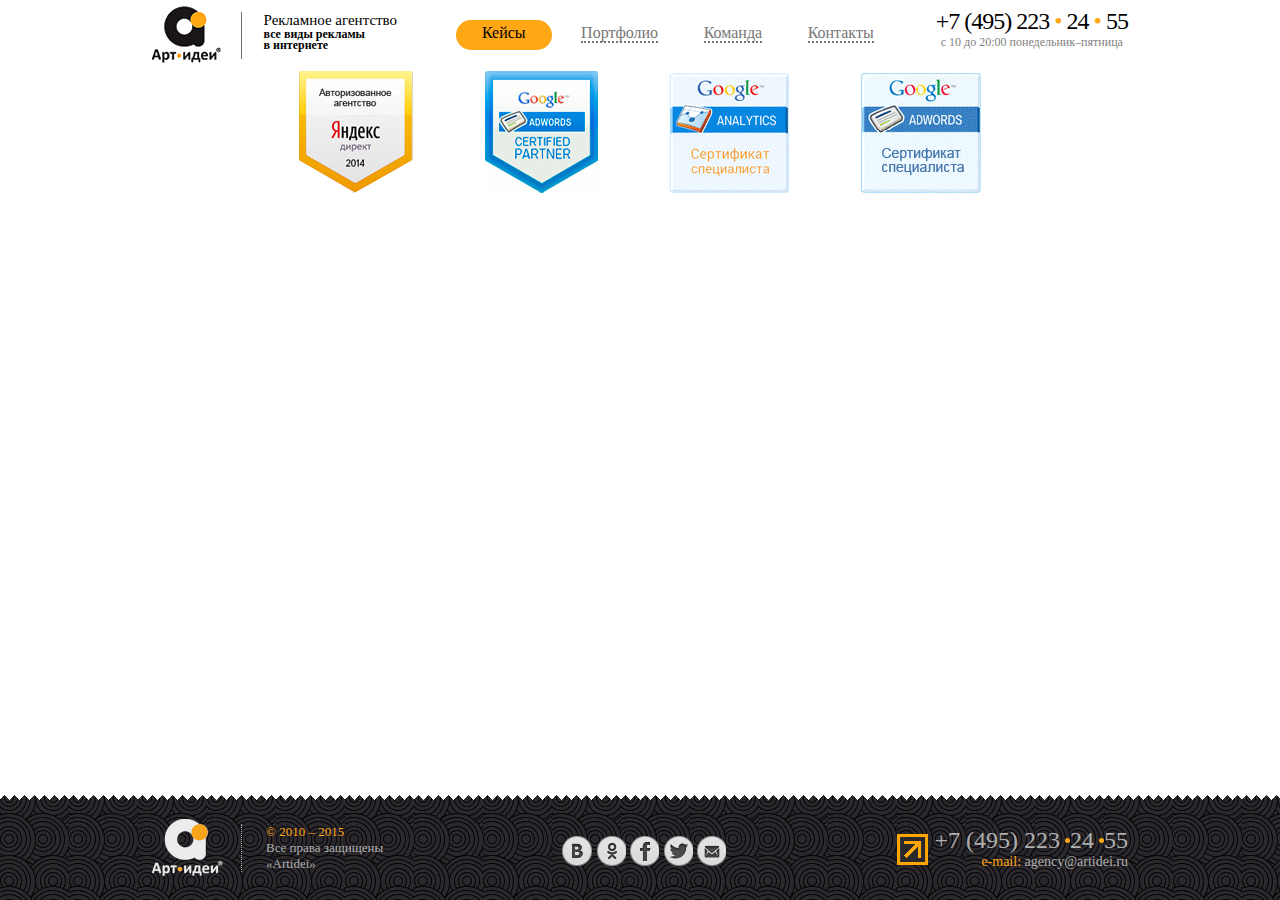
==== index.html @ d968685b "analystic is done" ====
﻿<!DOCTYPE html> 
<html lang="ru">
<head>
    <meta charset="utf-8" />
    <meta name="robots" content="noindex, nofollow">
    <meta name="viewport" content="width=1024">
    <meta name="format-detection" content="telephone=no">
    <meta name="format-detection" content="address=no">

    <title>Title</title>
    <link rel="stylesheet" href="css/main.css" />
    
</head>
<body>
    <!-- site -->
    <div class="site">
        <!-- /site__header -->
        <header class="site__header">
            <!-- inner -->
            <div class="site__header-layout">
                <!-- logo -->
                <h1 class="logo">
                    <img src="img/logo.png" width="" height="" alt="">
                    <div class="name">
                        <strong>Рекламное агентство</strong>
                        <p>все виды рекламы</p>
                        <p>в интернете</p>
                    </div>
                </h1>
                <!-- /logo -->
                <!-- header__menu -->
                <nav class="header__menu">
                    <a href="#" class="active">Кейсы</a>
                    <a href="#"><span>Портфолио</span></a>
                    <a href="#"><span>Команда</span></a>
                    <a href="#"><span>Контакты</span></a>
                </nav>
                <!-- /header__menu -->
                <!-- contacts-info -->
                <div class="contacts-info">
                    <!-- phone__contacts-info -->
                    <a class="phone__contacts-info" href="tel:74952232455">+7 (495) 223 <span>•</span> 24 <span>•</span> 55</a>
                    <!-- /phone__contacts-info -->
                    <!-- contacts-info__graph -->
                    <div class="contacts-info__graph">с 10 до 20:00 понедельник‒пятница</div>
                    <!-- /contacts-info__graph -->
                </div>
                <!-- /contacts-info -->
            </div>
            <!-- /inner -->
        </header>
        <!-- /site__header -->

        <!-- site__content -->
        <div class="site__content">

            <!-- site__content__white -->
            <div class="site__content__center">

                <!-- analytics -->
                <div class="analytics">

                    <ul >
                        <li><a href="#"><img src="pic/yandex-analytics.png" width="114" height="122" alt=""></a> </li>
                        <li><a href="#"><img src="pic/google-analystic.png" width="113" height="122" alt=""></a> </li>
                        <li><a href="#"><img src="pic/google-analystic2.png" width="120" height="120" alt=""></a> </li>
                        <li><a href="#"><img src="pic/google-analystic3.png" width="120" height="120" alt=""></a> </li>
                    </ul>

                </div>
                <!-- /analytics -->

            </div>
            <!-- /site__content__white -->

        </div>
        <!-- /site__content -->

        <!-- site__footer -->
        <footer class="site__footer">
            <!-- /site__footer-layout -->
            <div class="site__footer-layout">

                <a href="#" class="site__footer__logo"><img src="img/footer-logo.png" width="71" height="57" alt=""></a>

                <!-- copy -->
                <div class="copy">
                    <p>© 2010 ‒ 2015</p>
                    <span>Все права защищены
«Artidei»</span>
                </div>
                <!-- copy -->

                <!-- socila-links -->
                <ul class="socila-links">
                    <li><a href="#" class="socila-links__vk"></a> </li>
                    <li><a href="#" class="socila-links__od"></a> </li>
                    <li><a href="#" class="socila-links__fb"></a> </li>
                    <li><a href="#" class="socila-links__tt"></a> </li>
                    <li><a href="#" class="socila-links__email"></a> </li>
                </ul>
                <!-- /socila-links -->

                <a href="#" class="rate-of-site"></a>

                <!-- site__footer__address -->
                <address class="site__footer__address">
                    <a class="site__footer__address__tel" href="tel:+74952232455">+7 (495) <span>223</span><span>24</span>55</a>
                    <dl>
                        <dt>e-mail:</dt>
                        <dd><a href="mailto:agency@artidei.ru">agency@artidei.ru</a> </dd>
                    </dl>
                </address>
                <!-- /site__footer__address -->

            </div>
            <!-- /site__footer-layout -->
        </footer>
        <!-- /site__footer -->
    </div>
    <!-- /site -->
    <script src="js/jquery-2.1.3.min.js"></script>
    <script src="js/jquery.main.js"></script>
</body>
</html>
---- css/main.css ----
@charset "utf-8";
/* --------------- Style to null --------------- */
*{-moz-box-sizing:border-box;box-sizing:border-box;}html,body,div,span,h1,h2,h3,h4,h5,h6,p,em,img,strong,sub,sup,b,u,i,dl,dt,dd,ol,ul,li,fieldset,form,label,table,tbody,tfoot,thead,tr,th,td,article,aside,canvas,details,figcaption,figure,a,footer,header,hgroup,menu,nav,section,summary,time,mark,audio,video{border:0;outline:0;vertical-align:baseline;background:transparent;font-size:100%;margin:0;padding:0;}a{background:transparent;}table{border-collapse:collapse;border-spacing:0;}td,td img{vertical-align:top;}input,select,button,textarea{font-size:12px;font-family:Arial, Helvetica, sans-serif;margin:0;}input[type="text"],input[type="password"],textarea,input[type="email"],input[type="phone"],input[type="number"]{font:12px Arial, Helvetica, sans-serif;padding:0;}input[type="checkbox"]{vertical-align:bottom;}input[type="radio"]{vertical-align:text-bottom;}sub{vertical-align:sub;font-size:smaller;}sup{vertical-align:super;font-size:smaller;}article,aside,details,figcaption,figure,footer,header,hgroup,menu,nav,section{display:block;}ul,ol{list-style:none;}html{overflow-y:scroll;overflow-x:auto;}html,body{height:100%;}body{line-height:1;color:#000;text-align:left;z-index:1;position:relative;}input [type='text']{padding:0;}textarea{resize:none;overflow:auto;}label,input[type="button"],input[type="submit"],button{cursor:pointer;}input[type="button"],input[type="reset"],input[type="submit"],button,input[type="text"],input[type="password"],textarea,input[type="email"],input[type="tel"],input[type="phone"],input[type="number"]{-webkit-appearance:none;}a,a:visited,a:hover,a:focus,a:active{text-decoration:none;}input[type="submit"]::-moz-focus-inner,button::-moz-focus-inner{border:0;padding:0;}input:invalid{outline:none;-moz-box-shadow:none;border:none;}::-ms-clear{display:none;}input,textarea,input[type="search"]:focus,:focus{outline:none;}
/* --------------- Style to null --------------- */

/*
    main styles
    version: 13.10.2015

    placeholder

    fonts

    site

    logo
*/

/* --------------- placeholder --------------- */
::-webkit-input-placeholder {
    color: #000;
}
:-moz-placeholder {
    color: #000;
}
.placeholder {
    color: #000;
}
/* --------------- /placeholder --------------- */

/* --------------- fonts --------------- */
@font-face {
    font-family: "Myriad Pro Light";
    src: url("../fonts/MyriadPro-Light.woff") format("woff");
    font-weight: normal;
    font-style: normal;
}
@font-face {
    font-family: "Myriad Pro Bold";
    src: url("../fonts/MyriadPro-Bold.woff") format("woff");
    font-weight: normal;
    font-style: normal;
}
/* --------------- /fonts --------------- */

/* --------------- site --------------- */
.site {
    position: relative;
    min-height: 100%;
    min-width: 976px;
    font: 14px 'Myriad Pro Light', serif;
    overflow: hidden;
    z-index: 1;
}
.site:after {
    content: '';
    display: block;
    clear: both;
    width: 100%;
    height: 173px;
}
.site__content {
    position: relative;
    z-index: 2;
}
.site__header {
    position: relative;
    height: 71px;
    background: rgba(255,255,255,.7);
    z-index: 3;
}
.site__footer {
    z-index: 2;
    position: absolute;
    left: 0;
    right: 0;
    bottom: 0;
    height: 105px;
    background: url("../img/footer-bg.jpg");
}
.site__footer-layout {
    width: 976px;
    margin: 0 auto;
    position: relative;
    height: 105px;
}
.site__footer__logo{
    position: absolute;
    top: 24px;
    left: 0;
}

.copy{
    position: absolute;
    top: 29px;
    left: 89px;
    border-left: 1px dotted #aeaeae;
    padding-left: 24px;
    width: 170px;
    color: #afafaf;
    font-size: 13px;
}
.copy p{
    color: #ffa614;
}
.copy span{
    white-space: pre-line;
}
.site__footer__address{
    position: absolute;
    top: 32px;
    right: 0;
    font-style: normal;
    text-align: right;
}
.site__footer__address__tel{
    color: #afafaf;
    font-size: 24px;
    text-decoration: none;
}
.site__footer__address__tel span{
    display: inline;
    position: relative;
    padding-right: 10px;
}
.site__footer__address__tel span:after{
    content: "";
    width: 5px;
    height: 5px;
    border-radius: 50%;
    background: #ffa713;
    position: absolute;
    top: 50%;
    right: 0;
    margin-top: -2px;
}
.site__footer__address dl dd,
.site__footer__address dl dt{
    display: inline-block;
    color: #ffa614;
    font-size: 14px;
}
.site__footer__address dl a{
    color: #b0b0b0;
}
.site__footer__address dl a:hover{
    text-decoration: underline;
}

.site__content__center{
    width: 976px;
    margin: 0 auto;
}

/* --------------- /site --------------- */


/* --------------- analytics --------------- */
.analytics{
    text-align: center;

}
.analytics ul{
    display: inline-block;
}
.analytics ul li{
    display: inline-block;
    padding: 0 34px;
}

/* --------------- /analytics --------------- */

/* --------------- socila-links --------------- */
.socila-links{
    position: absolute;
    top: 41px;
    left: 410px;
}
.socila-links li{
    display: inline-block;
    vertical-align: top;
}
.socila-links li a{
    background: url("../img/footer-social.png") no-repeat;
    width: 30px;
    height: 30px;
    display: block;
}

.socila-links__vk{
    background-position: 0 0;
}
.socila-links__od{
    background-position: -32px 0 !important;
}
.socila-links__fb{
    background-position: -65px 0 !important;
}
.socila-links__tt{
    background-position: -98px 0 !important;
}
.socila-links__email{
    background-position: -131px 0 !important;
}
/* --------------- /socila-links --------------- */

/* --------------- rate-of-site --------------- */
.rate-of-site{
    position: absolute;
    top: 39px;
    right: 200px;
    background: url("../img/rate.png");
    width: 31px;
    height: 31px;
}
/* --------------- /rate-of-site --------------- */



/* -------- site__header-layout ------- */
.site__header-layout{
    position: relative;
    width: 976px;
    margin: 0 auto;
    text-align: center;
}
.contacts-info{
    position: absolute;
    top: 8px;
    right: 0;
}
.phone__contacts-info{
    font-size: 24px;
    letter-spacing: -1px;
    color: #000;
}
.phone__contacts-info span{
    color: #ffa713;
}
.contacts-info__graph{
    font-size: 12px;
    color: #808080;
}
/* ------- /site__header-layout ------- */

/* --------------- logo --------------- */
.logo {
    position: absolute;
    top: 6px;
    left: 0;
}
.logo .name{
    display: inline-block;
    width: 181px;
    height: 47px;
    margin-left: 16px;
    margin-top: 6px;
    padding-left: 22px;
    border-left: 1px solid #706f70;
    font-size: 12px;
    line-height: 11px;
    vertical-align: top;
    text-align: left;
}
.logo .name strong{
    font: 15px 'Myriad Pro Bold', serif;
}
/* --------------- /logo --------------- */

/* ----------- header__menu ------------ */
.header__menu{
    position: absolute;
    top: 20px;
    left: 304px;
}
.header__menu a{
    display: inline-block;
    height: 30px;
    margin-right: 10px;
    padding: 4px 16px 0;
    font-size: 16px;
    color: #767676;
}
.header__menu span{
    border-bottom: 2px dotted #767676;
}
.header__menu .active{
    padding: 4px 26px 0;
    border-radius: 20px;
    background-color: #ffa714;
    color: #000;
}
/* ----------- /header__menu ----------- */
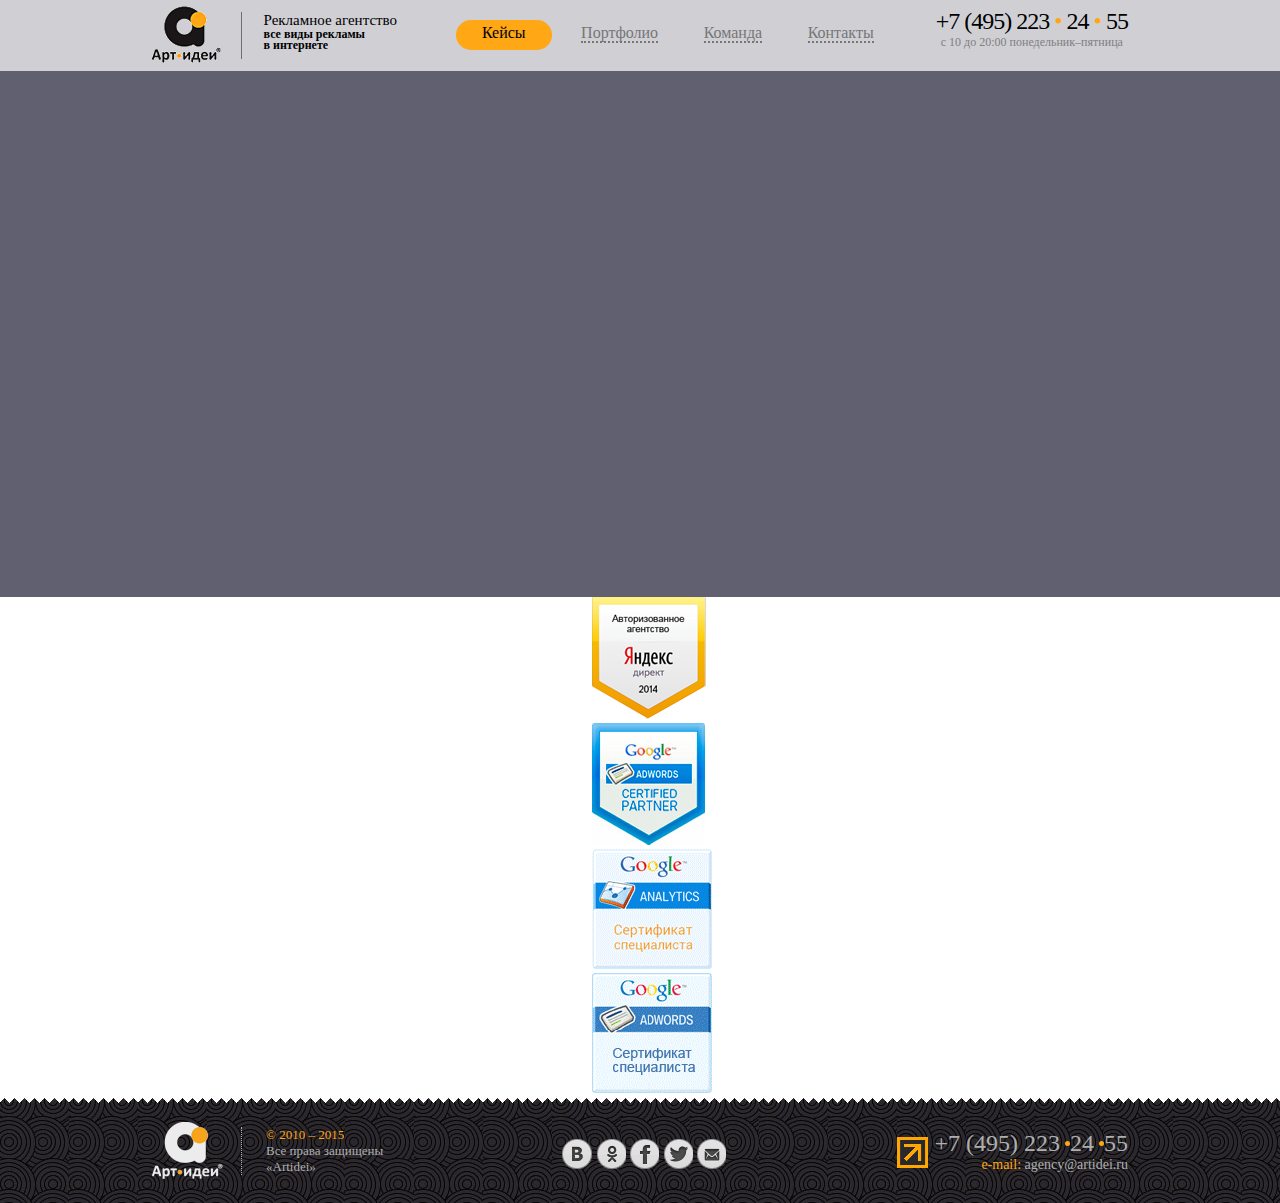
==== commit 02282e8b: "Merge remote-tracking branch 'origin/master'" ====
--- a/index.html
+++ b/index.html
@@ -8,6 +8,7 @@
     <meta name="format-detection" content="address=no">
 
     <title>Title</title>
+    <link rel="stylesheet" href="css/swiper.min.css" />
     <link rel="stylesheet" href="css/main.css" />
     
 </head>
@@ -53,22 +54,23 @@
 
         <!-- site__content -->
         <div class="site__content">
+            <section class="promo-section">
 
+            </section>
             <!-- site__content__white -->
             <div class="site__content__center">
 
-                <!-- analytics -->
-                <div class="analytics">
-
-                    <ul >
+                <div>
+                    <!-- analytics -->
+                    <ul class="analytics">
                         <li><a href="#"><img src="pic/yandex-analytics.png" width="114" height="122" alt=""></a> </li>
                         <li><a href="#"><img src="pic/google-analystic.png" width="113" height="122" alt=""></a> </li>
                         <li><a href="#"><img src="pic/google-analystic2.png" width="120" height="120" alt=""></a> </li>
                         <li><a href="#"><img src="pic/google-analystic3.png" width="120" height="120" alt=""></a> </li>
                     </ul>
+                    <!-- /analytics -->
 
                 </div>
-                <!-- /analytics -->
 
             </div>
             <!-- /site__content__white -->
@@ -120,6 +122,7 @@
     </div>
     <!-- /site -->
     <script src="js/jquery-2.1.3.min.js"></script>
+    <script src="js/swiper.min.js"></script>
     <script src="js/jquery.main.js"></script>
 </body>
 </html>--- a/css/main.css
+++ b/css/main.css
@@ -57,14 +57,17 @@
     display: block;
     clear: both;
     width: 100%;
-    height: 173px;
+    height: 106px;
 }
 .site__content {
     position: relative;
     z-index: 2;
 }
 .site__header {
-    position: relative;
+    position: absolute;
+    top: 0;
+    left: 0;
+    right: 0;
     height: 71px;
     background: rgba(255,255,255,.7);
     z-index: 3;
@@ -148,7 +151,7 @@
 }
 
 .site__content__center{
-    width: 976px;
+    width: 97px;
     margin: 0 auto;
 }
 
@@ -165,7 +168,6 @@
 }
 .analytics ul li{
     display: inline-block;
-    padding: 0 34px;
 }
 
 /* --------------- /analytics --------------- */
@@ -290,4 +292,11 @@
     background-color: #ffa714;
     color: #000;
 }
-/* ----------- /header__menu ----------- */+/* ----------- /header__menu ----------- */
+
+/* ---------- promo-section ------------ */
+.promo-section{
+    height: 597px;
+    background-color: #606071;
+}
+/* ---------- /promo-section ----------- */
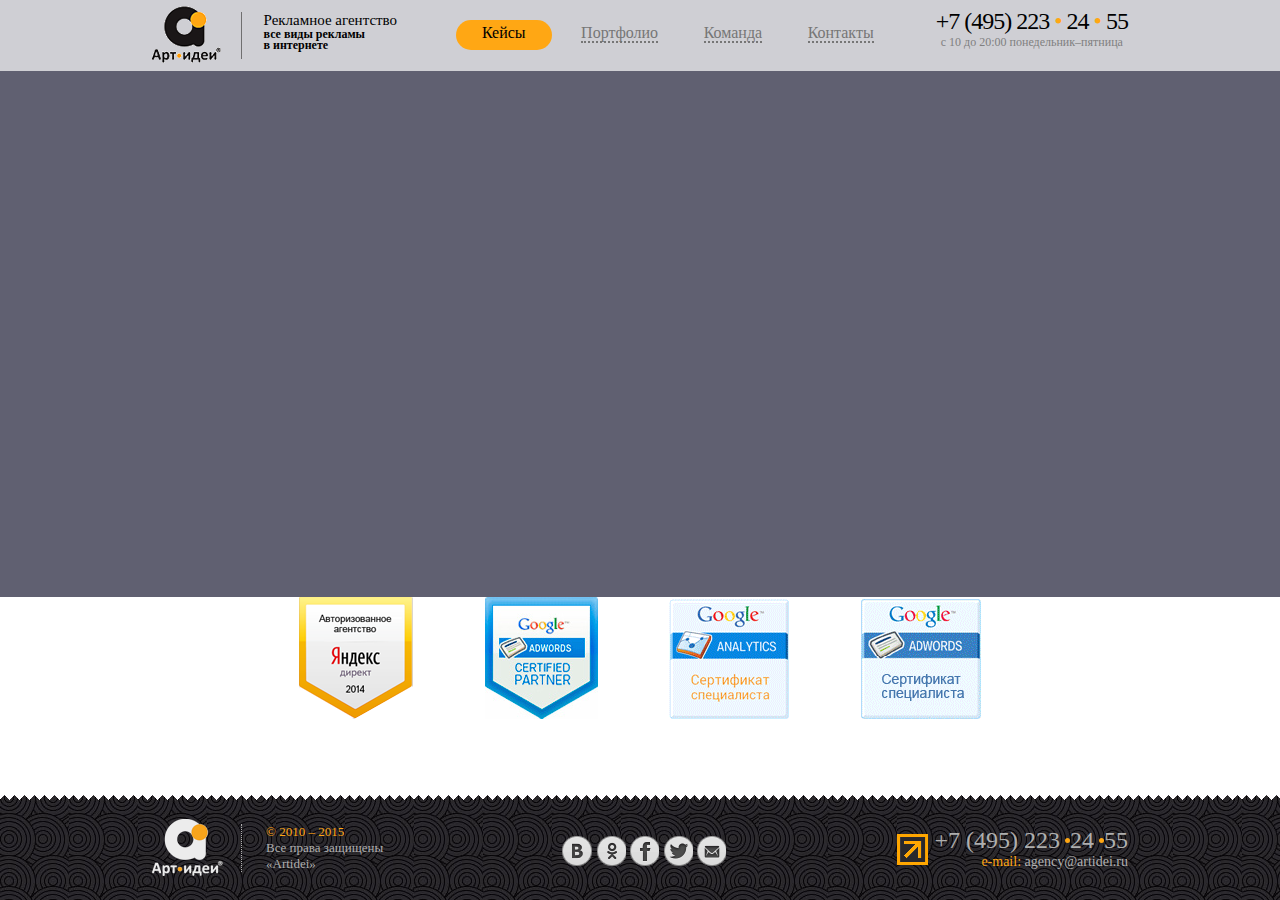
==== commit 34a263dc: "Merge branch 'analistic'" ====
--- a/index.html
+++ b/index.html
@@ -60,17 +60,18 @@
             <!-- site__content__white -->
             <div class="site__content__center">
 
-                <div>
-                    <!-- analytics -->
-                    <ul class="analytics">
+                <!-- analytics -->
+                <div class="analytics">
+
+                    <ul >
                         <li><a href="#"><img src="pic/yandex-analytics.png" width="114" height="122" alt=""></a> </li>
                         <li><a href="#"><img src="pic/google-analystic.png" width="113" height="122" alt=""></a> </li>
                         <li><a href="#"><img src="pic/google-analystic2.png" width="120" height="120" alt=""></a> </li>
                         <li><a href="#"><img src="pic/google-analystic3.png" width="120" height="120" alt=""></a> </li>
                     </ul>
-                    <!-- /analytics -->
 
                 </div>
+                <!-- /analytics -->
 
             </div>
             <!-- /site__content__white -->
--- a/css/main.css
+++ b/css/main.css
@@ -57,7 +57,7 @@
     display: block;
     clear: both;
     width: 100%;
-    height: 106px;
+    height: 173px;
 }
 .site__content {
     position: relative;
@@ -151,7 +151,7 @@
 }
 
 .site__content__center{
-    width: 97px;
+    width: 976px;
     margin: 0 auto;
 }
 
@@ -168,6 +168,7 @@
 }
 .analytics ul li{
     display: inline-block;
+    padding: 0 34px;
 }
 
 /* --------------- /analytics --------------- */
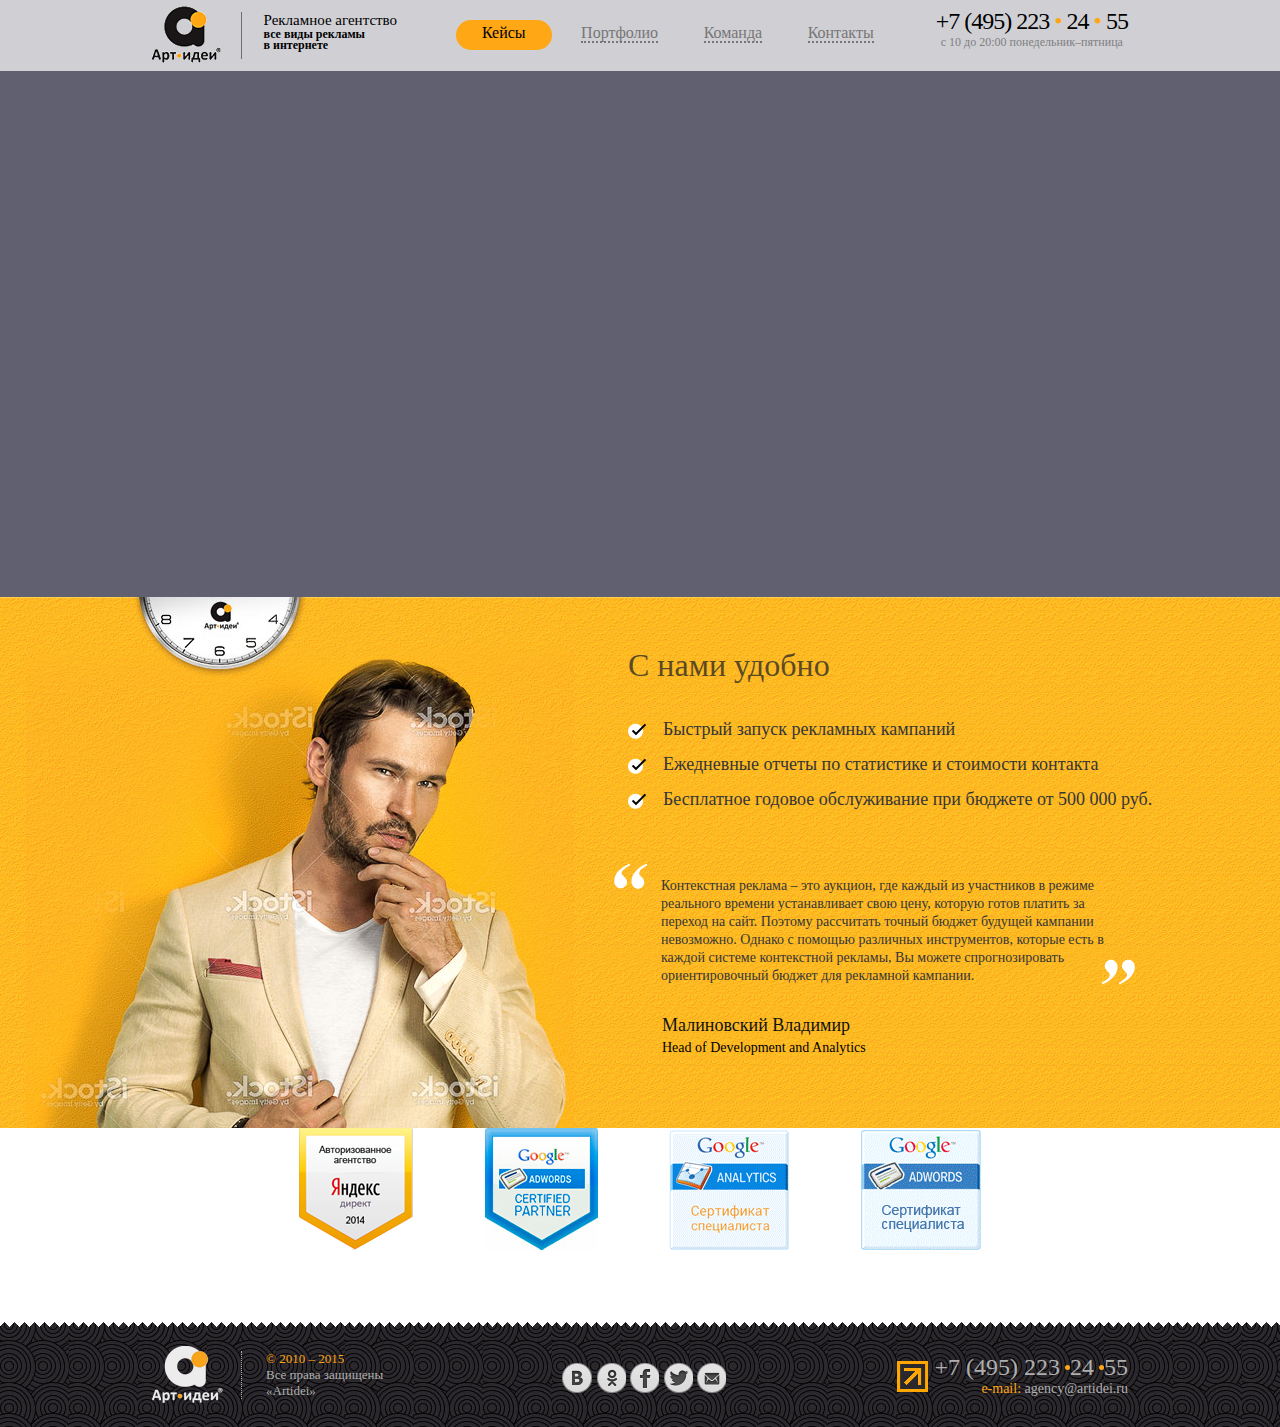
==== commit 84cec3a0: "yallow wall is done" ====
--- a/index.html
+++ b/index.html
@@ -57,6 +57,34 @@
             <section class="promo-section">
 
             </section>
+
+            <!-- yellow-wall -->
+            <div class="yellow-wall">
+                <div>
+
+                    <h2>С нами удобно</h2>
+                    <ul>
+                        <li>Быстрый запуск рекламных кампаний</li>
+                        <li>Ежедневные отчеты по статистике и стоимости контакта</li>
+                        <li>Бесплатное годовое обслуживание при бюджете от 500 000 руб.</li>
+                    </ul>
+
+                    <blockquote>
+                        Контекстная реклама – это аукцион, где каждый из участников в режиме реального времени устанавливает свою цену, которую готов платить за переход на сайт. Поэтому рассчитать точный бюджет будущей кампании невозможно. Однако с помощью различных инструментов, которые есть в каждой системе контекстной рекламы, Вы можете спрогнозировать ориентировочный
+                        бюджет для рекламной кампании.
+                    </blockquote>
+
+                    <!-- yellow-wall__sing -->
+                    <div class="yellow-wall__sing">
+                        <p>Малиновский Владимир</p>
+                        <span>Head of Development and Analytics</span>
+                    </div>
+                    <!-- /yellow-wall__sing -->
+
+                </div>
+            </div>
+            <!-- /yellow-wall -->
+
             <!-- site__content__white -->
             <div class="site__content__center">
 
--- a/css/main.css
+++ b/css/main.css
@@ -245,6 +245,84 @@
     color: #808080;
 }
 /* ------- /site__header-layout ------- */
+
+/* ------- yellow-wall ------- */
+.yellow-wall{
+    background: url("../img/yallow-wall.jpg");
+}
+.yellow-wall > div{
+    width: 976px;
+    margin: 0 auto;
+    padding-left: 476px;
+    height: 531px;
+    padding-top: 50px;
+    position: relative;
+}
+.yellow-wall > div:after{
+    background: url("../img/yallow-man.jpg") no-repeat;
+    width: 548px;
+    height: 531px;
+    position: absolute;
+    top: 0;
+    left: -126px;
+    content: "";
+}
+
+.yellow-wall h2{
+    font-size: 32px;
+    font-weight: normal;
+    color: #252525;
+    opacity: 0.75;
+    margin-bottom: 35px;
+}
+.yellow-wall ul{
+    margin-bottom: 67px;
+}
+.yellow-wall li{
+    background: url("../img/yallow-wall-chack-list.png") no-repeat 0 4px;
+    padding-left: 35px;
+    color: #363636;
+    font-size: 18px;
+    margin-bottom: 14px;
+    white-space: nowrap;
+}
+.yellow-wall blockquote{
+    position: relative;
+    color: #363636;
+    font-size: 14px;
+    line-height: 18px;
+    margin: 0 0 30px 0;
+    padding: 0 12px 0 33px;
+}
+.yellow-wall blockquote:after{
+    position: absolute;
+    content: "";
+    top: -14px;
+    left: -14px;
+    background: url("../img/blackqute1.png") no-repeat;
+    width: 34px;
+    height: 26px;
+}
+.yellow-wall blockquote:before{
+    position: absolute;
+    content: "";
+    bottom: 0;
+    right: -7px;
+    background: url("../img/blackqute2.png") no-repeat;
+    width: 34px;
+    height: 26px;
+}
+.yellow-wall__sing{
+    margin-left: 34px;
+}
+.yellow-wall__sing p{
+    margin-bottom: 4px;
+    color: #121212;
+    font-size: 18px;
+    font-family: "Myriad Pro Bold";
+}
+
+/* ------- /yellow-wall ------- */
 
 /* --------------- logo --------------- */
 .logo {
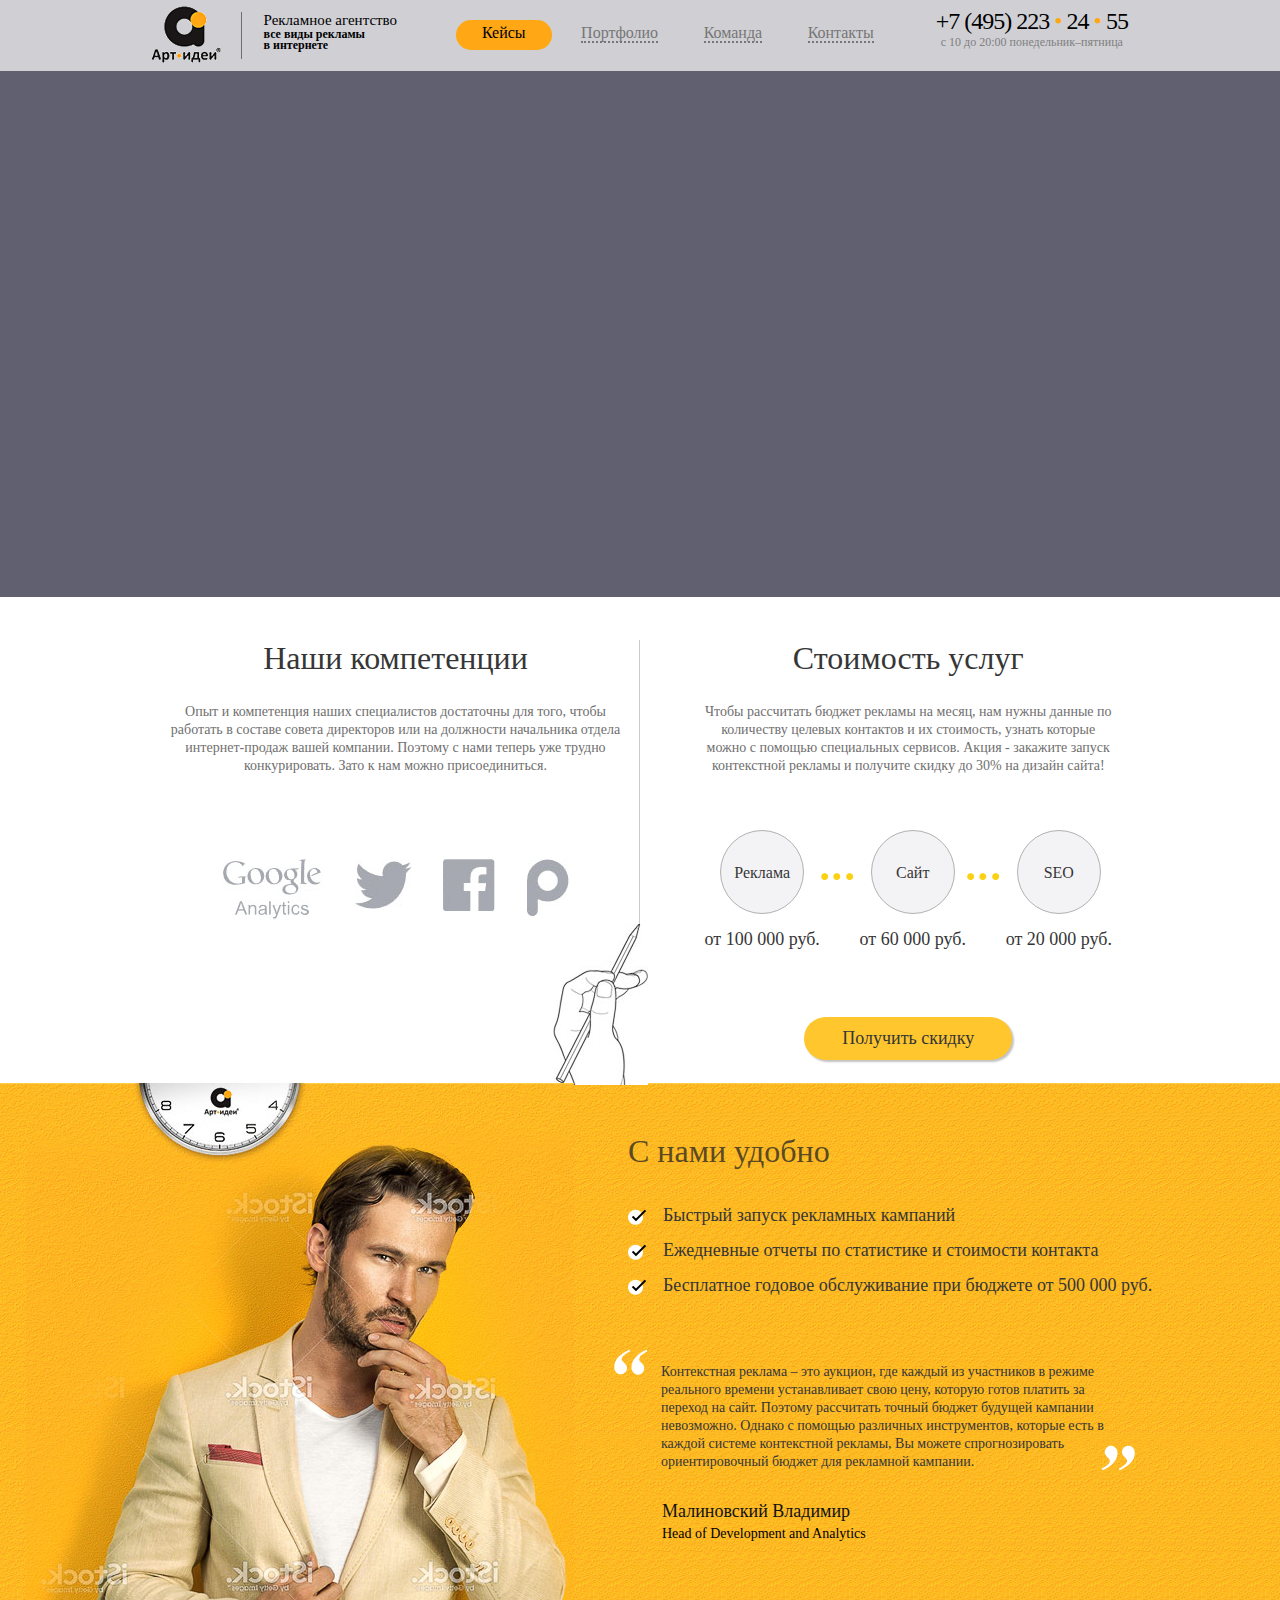
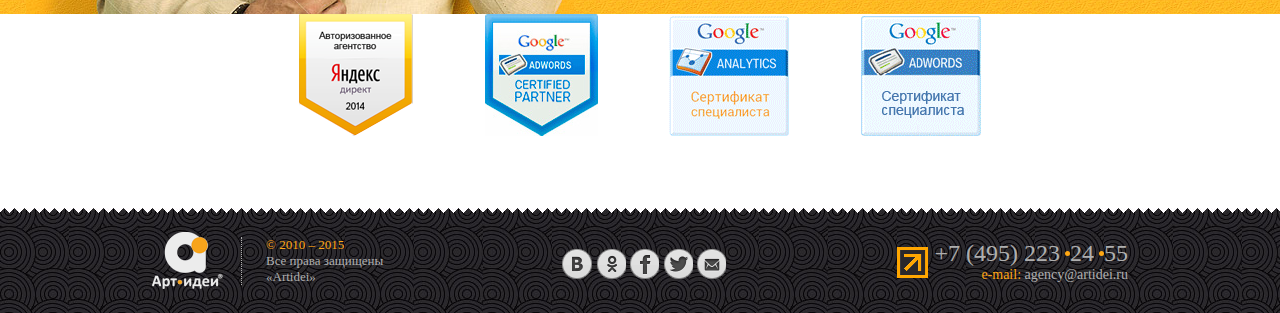
==== commit 1382013e: "servises block is done" ====
--- a/index.html
+++ b/index.html
@@ -58,6 +58,56 @@
 
             </section>
 
+            <!-- site__content__center -->
+            <div class="site__content__center">
+
+                <!-- our-info -->
+                <div class="our-info">
+
+                    <!-- our-info__ability -->
+                    <div class="our-info__ability">
+                        <h2>Наши компетенции</h2>
+                        <p>Опыт и компетенция наших специалистов достаточны для того, чтобы работать в составе совета директоров или на должности начальника отдела интернет-продаж вашей компании. Поэтому с нами теперь уже трудно конкурировать. Зато к нам можно присоединиться.</p>
+                        <ul>
+                            <li><img src="pic/ability1.jpg" alt=""></li>
+                            <li><img src="pic/ability2.jpg" alt=""></li>
+                            <li><img src="pic/ability3.jpg" alt=""></li>
+                            <li><img src="pic/ability4.jpg" alt=""></li>
+                        </ul>
+                    </div>
+                    <!-- /our-info__ability -->
+
+                    <!-- our-info__prices -->
+                    <div class="our-info__prices">
+                        <h2>Стоимость услуг</h2>
+                        <p>Чтобы рассчитать бюджет рекламы на месяц, нам нужны данные по количеству целевых контактов и их стоимость, узнать которые можно с помощью специальных сервисов. Акция - закажите запуск контекстной рекламы и получите скидку до 30% на дизайн сайта!</p>
+
+                        <ul>
+                            <li>
+                                <span>Реклама</span>
+                                от 100 000 руб.
+                            </li>
+                            <li>
+                                <span>Сайт</span>
+                                от 60 000 руб.
+                            </li>
+                            <li>
+                                <span>SEO</span>
+                                от 20 000 руб.
+                            </li>
+                        </ul>
+
+                        <a href="#" class="get-discount-btn">Получить скидку</a>
+                    </div>
+                    <!-- /our-info__prices -->
+
+
+                </div>
+                <!-- /our-info -->
+
+            </div>
+            <!-- /site__content__center -->
+
             <!-- yellow-wall -->
             <div class="yellow-wall">
                 <div>
@@ -85,7 +135,7 @@
             </div>
             <!-- /yellow-wall -->
 
-            <!-- site__content__white -->
+            <!-- site__content__center -->
             <div class="site__content__center">
 
                 <!-- analytics -->
@@ -102,7 +152,7 @@
                 <!-- /analytics -->
 
             </div>
-            <!-- /site__content__white -->
+            <!-- /site__content__center -->
 
         </div>
         <!-- /site__content -->
--- a/css/main.css
+++ b/css/main.css
@@ -245,6 +245,124 @@
     color: #808080;
 }
 /* ------- /site__header-layout ------- */
+
+/* ------- our-info ------- */
+.our-info{
+    color: #363636;
+    padding-top: 43px;
+    padding-bottom: 23px;
+}
+.our-info__ability{
+    width: 50%;
+    display: inline-block;
+    border-right: 1px solid #cacbcf;
+    text-align: center;
+    position: relative;
+    padding: 0 17px;
+}
+.our-info h2{
+    font-size: 32px;
+    margin-bottom: 26px;
+    font-weight: normal;
+}
+.our-info p{
+    color: #706f6f;
+    font-size: 14px;
+    line-height: 18px;
+    margin-bottom: 55px;
+}
+.our-info__ability ul{
+    display: inline-block;
+    vertical-align: top;
+    padding-top: 29px;
+}
+
+.our-info__ability ul li{
+    display: inline-block;
+    vertical-align: top;
+    margin: 0 14px;
+}
+.our-info__ability:after{
+    content: "";
+    position: absolute;
+    bottom: -161px;
+    right: -9px;
+    background: url("../img/heand.jpg") no-repeat;
+    width: 95px;
+    height: 161px;
+}
+.our-info__prices{
+    width: 48%;
+    display: inline-block;
+    vertical-align: top;
+    padding: 0 0 0 61px;
+    text-align: center;
+}
+.our-info__prices ul{
+    display: inline-block;
+    vertical-align: top;
+    text-align: justify;
+    width: 100%;
+    margin-bottom: 51px;
+}
+.our-info__prices ul:after{
+    content: "";
+    width: 100%;
+    display: inline-block;
+    vertical-align: top;
+}
+.our-info__prices ul li{
+    display: inline-block;
+    position: relative;
+    text-align: center;
+    vertical-align: top;
+    font-size: 18px;
+    color: #363636;
+}
+.our-info__prices ul li:first-of-type:after{
+    display: none;
+}
+
+.our-info__prices ul li:after{
+    content: "";
+    position: absolute;
+    top: 43px;
+    left: -39px;
+    background: url("../img/dotes.png");
+    width: 32px;
+    height: 7px;
+}
+
+.our-info__prices ul li span{
+    display: block;
+    border: 1px solid #b1b1b2;
+    border-radius: 50%;
+    width: 84px;
+    height: 84px;
+    font-family: "Myriad Pro Bold";
+    line-height: 84px;
+    font-size: 16px;
+    margin: 0 auto;
+    margin-bottom: 15px;
+    color: #363636;
+    background: #f3f3f5;
+}
+.get-discount-btn{
+    display: block;
+    margin: 0 auto;
+    width: 208px;
+    height: 43px;
+    line-height: 43px;
+    border-radius: 30px;
+    background: #ffc62e;
+    color: #363636;
+    font-size: 18px;
+    box-shadow: 2px 2px 2px #c2c2c2;
+}
+.get-discount-btn:hover{
+    box-shadow: none;
+}
+/* ------- /our-info ------- */
 
 /* ------- yellow-wall ------- */
 .yellow-wall{
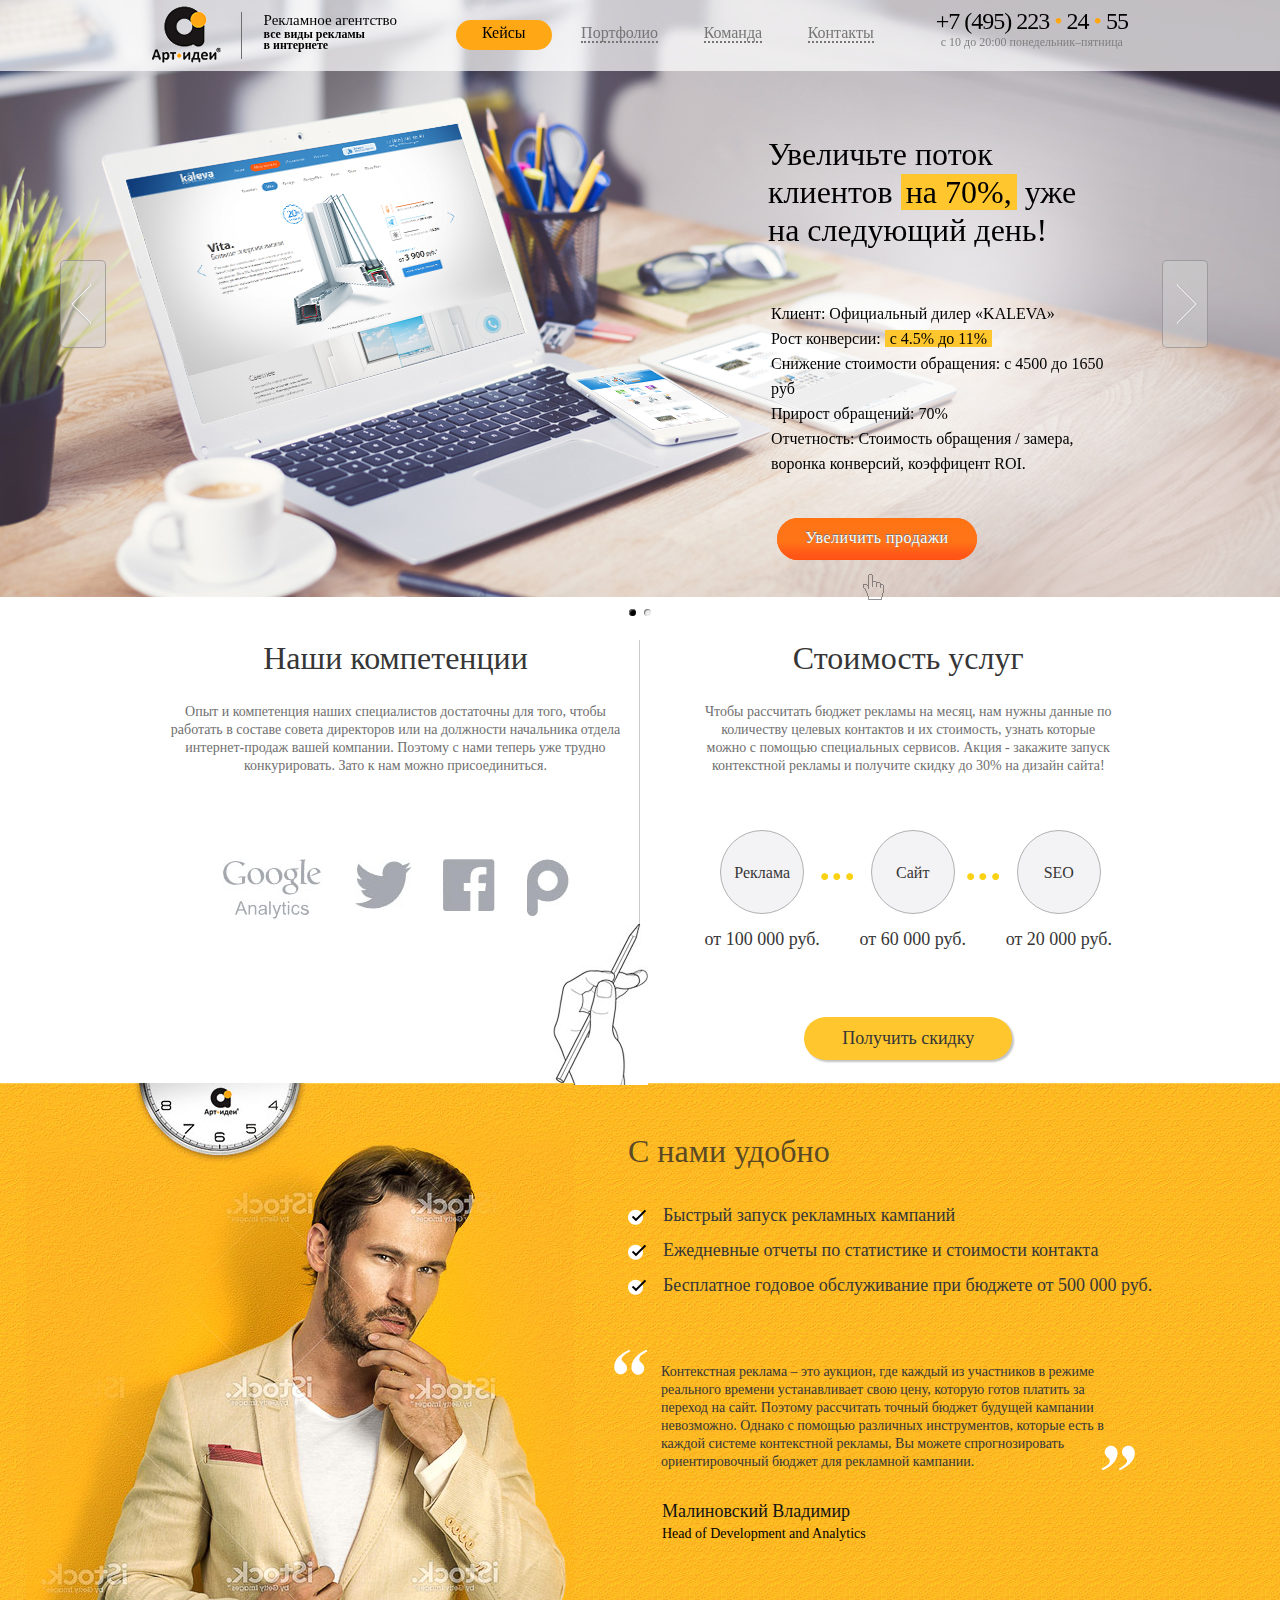
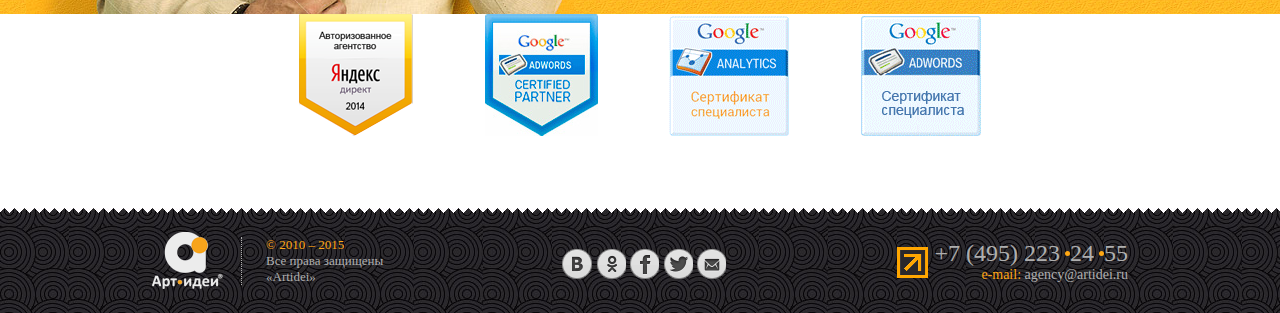
==== commit f73b5635: "Merge branch 'header'" ====
--- a/index.html
+++ b/index.html
@@ -54,9 +54,53 @@
 
         <!-- site__content -->
         <div class="site__content">
-            <section class="promo-section">
-
-            </section>
+            <!-- promo-section -->
+            <div class="promo-section">
+                <!-- promo-swiper -->
+                <div class="promo-swiper">
+                    <!-- swiper-wrapper -->
+                    <div class="swiper-wrapper">
+                        <!-- swiper-slide -->
+                        <div class="swiper-slide" style="background-image: url('pic/slider-001.jpg')">
+                            <!-- promo-section__layout -->
+                            <div class="promo-section__layout">
+                                <!-- promo-section__item -->
+                                <div class="promo-section__item">
+                                    <h2>Увеличьте поток клиентов <span>на 70%,</span> уже на следующий день!</h2>
+                                    <div>
+                                        <p>Клиент:  Официальный дилер «KALEVA»</p>
+                                        <p>Рост конверсии: <span>с 4.5%  до 11%</span></p>
+                                        <p>Снижение стоимости обращения: c 4500  до 1650 pуб</p>
+                                        <p>Прирост обращений:  70%</p>
+                                        <p>Отчетность:   Стоимость обращения / замера, воронка конверсий, коэффицент ROI.</p>
+                                    </div>
+                                    <!-- btn-wrap -->
+                                    <div class="btn-wrap">
+                                        <a href="#" class="btn">Увеличить продажи</a>
+                                        <img src="img/ico-hend.png" alt="icon"/>
+                                    </div>
+                                    <!-- /btn-wrap -->
+                                </div>
+                                <!-- /promo-section__item -->
+                            </div>
+                            <!-- /promo-section__layout -->
+                        </div>
+                        <!-- /swiper-slide -->
+                        <!-- swiper-slide -->
+                        <div class="swiper-slide" style="background-image: url('pic/slider-001.jpg')">
+
+                        </div>
+                        <!-- /swiper-slide -->
+                    </div>
+                    <!-- /swiper-wrapper -->
+
+                    <div class="promo-next swiper-button-next"></div>
+                    <div class="promo-prev swiper-button-prev"></div>
+                    <div class="promo-pagination"></div>
+                </div>
+                <!-- /promo-swiper -->
+            </div>
+            <!-- /promo-section -->
 
             <!-- site__content__center -->
             <div class="site__content__center">
--- a/css/main.css
+++ b/css/main.css
@@ -92,7 +92,6 @@
     top: 24px;
     left: 0;
 }
-
 .copy{
     position: absolute;
     top: 29px;
@@ -154,14 +153,268 @@
     width: 976px;
     margin: 0 auto;
 }
-
 /* --------------- /site --------------- */
 
+/* ---------------- btn ---------------- */
+.btn{
+    position: relative;
+    display: block;
+    width: 200px;
+    height: 42px;
+    margin-left: 6px;
+    padding-top: 7px;
+    border-radius: 50px;
+    font-size: 16px;
+    letter-spacing: .5px;
+    color: #fff;
+    text-align: center;
+    text-shadow: -1px -1px 0 #777;
+    transition: text-shadow .3s ease;
+    -webkit-transition: text-shadow .3s ease;
+    overflow: hidden;
+    z-index: 3;
+}
+.btn:hover{
+    text-shadow: none
+}
+.btn:before,
+.btn:after{
+    content: '';
+    position: absolute;
+    top: 0;
+    left: 0;
+    width: 100%;
+    height: 100%;
+    z-index: -1;
+    transition: opacity .3s ease;
+    -webkit-transition: opacity .3s ease;
+    opacity: 1;
+}
+.btn:before {
+    background: #ff4900;
+    background: -moz-linear-gradient(top,  #ff4900 0%, #ff5517 2%, #ff5517 10%, #ff7417 77%, #ff7111 100%);
+    background: -webkit-gradient(linear, left top, left bottom, color-stop(0%,#ff4900), color-stop(2%,#ff5517), color-stop(10%,#ff5517), color-stop(77%,#ff7417), color-stop(100%,#ff7111));
+    background: -webkit-linear-gradient(top,  #ff4900 0%,#ff5517 2%,#ff5517 10%,#ff7417 77%,#ff7111 100%);
+    background: -o-linear-gradient(top,  #ff4900 0%,#ff5517 2%,#ff5517 10%,#ff7417 77%,#ff7111 100%);
+    background: -ms-linear-gradient(top,  #ff4900 0%,#ff5517 2%,#ff5517 10%,#ff7417 77%,#ff7111 100%);
+    background: linear-gradient(to bottom,  #ff4900 0%,#ff5517 2%,#ff5517 10%,#ff7417 77%,#ff7111 100%);
+    filter: progid:DXImageTransform.Microsoft.gradient( startColorstr='#ff4900', endColorstr='#ff7111',GradientType=0 );
+}
+.btn:after{
+    background: #ff7111;
+    background: -moz-linear-gradient(top, #ff7111 0%, #ff7415 15%, #ff7417 56%, #ff5517 90%, #ff5517 98%, #ff4900 100%);
+    background: -webkit-gradient(linear, left top, left bottom, color-stop(0%, #ff7111), color-stop(15%, #ff7415), color-stop(56%, #ff7417), color-stop(90%, #ff5517), color-stop(98%, #ff5517), color-stop(100%, #ff4900));
+    background: -webkit-linear-gradient(top, #ff7111 0%, #ff7415 15%, #ff7417 56%, #ff5517 90%, #ff5517 98%, #ff4900 100%);
+    background: -o-linear-gradient(top, #ff7111 0%, #ff7415 15%, #ff7417 56%, #ff5517 90%, #ff5517 98%, #ff4900 100%);
+    background: -ms-linear-gradient(top, #ff7111 0%, #ff7415 15%, #ff7417 56%, #ff5517 90%, #ff5517 98%, #ff4900 100%);
+    background: linear-gradient(to bottom, #ff7111 0%, #ff7415 15%, #ff7417 56%, #ff5517 90%, #ff5517 98%, #ff4900 100%);
+    filter: progid:DXImageTransform.Microsoft.gradient(startColorstr='#ff7111', endColorstr='#ff4900', GradientType=0);
+}
+.btn:hover:after{
+    opacity: 0;
+}
+.btn-wrap{
+    display: inline-block;
+    position: relative;
+}
+.btn-wrap img{
+    position: absolute;
+    bottom: -40px;
+    left: 50%;
+    margin-left: -11px;
+}
+/* ---------------- /btn --------------- */
+
+/* -------- site__header-layout ------- */
+.site__header-layout{
+    position: relative;
+    width: 976px;
+    margin: 0 auto;
+    text-align: center;
+}
+.contacts-info{
+    position: absolute;
+    top: 8px;
+    right: 0;
+}
+.phone__contacts-info{
+    font-size: 24px;
+    letter-spacing: -1px;
+    color: #000;
+    cursor: default;
+}
+.phone__contacts-info span{
+    color: #ffa713;
+}
+.contacts-info__graph{
+    font-size: 12px;
+    color: #808080;
+}
+/* ------- /site__header-layout ------- */
+
+/* --------------- logo --------------- */
+.logo {
+    position: absolute;
+    top: 6px;
+    left: 0;
+}
+.logo .name{
+    display: inline-block;
+    width: 181px;
+    height: 47px;
+    margin-left: 16px;
+    margin-top: 6px;
+    padding-left: 22px;
+    border-left: 1px solid #706f70;
+    font-size: 12px;
+    line-height: 11px;
+    vertical-align: top;
+    text-align: left;
+}
+.logo .name strong{
+    font: 15px 'Myriad Pro Bold', serif;
+}
+/* --------------- /logo --------------- */
+
+/* ----------- header__menu ------------ */
+.header__menu{
+    position: absolute;
+    top: 20px;
+    left: 304px;
+}
+.header__menu a{
+    display: inline-block;
+    height: 30px;
+    margin-right: 10px;
+    padding: 4px 16px 0;
+    font-size: 16px;
+    color: #767676;
+}
+.header__menu span{
+    border-bottom: 2px dotted #767676;
+    transition: border-bottom-color .3s ease;
+    -webkit-transition: border-bottom-color .3s ease;
+}
+.header__menu a:hover span{
+    border-bottom-color: transparent;
+}
+.header__menu .active{
+    padding: 4px 26px 0;
+    border-radius: 20px;
+    background-color: #ffa714;
+    color: #000;
+    cursor: default;
+}
+/* ----------- /header__menu ----------- */
+
+/* ---------- promo-section ------------ */
+.promo-section{
+    height: 597px;
+    background-color: #606071;
+}
+.promo-section__layout{
+    position: relative;
+    width: 976px;
+    margin: 0 auto;
+}
+.promo-section__item{
+    position: absolute;
+    top: 135px;
+    right: 0;
+    width: 360px;
+    font-size: 16px;
+    line-height: 25px;
+}
+.promo-section__item h2{
+    width: 320px;
+    margin-bottom: 52px;
+    font-size: 32px;
+    font-weight: normal;
+    line-height: 38px;
+}
+.promo-section__item > div{
+    margin-left: 3px;
+    margin-bottom: 42px;
+}
+.promo-section__item span{
+    padding: 0 5px;
+    background-color: #ffc62e;
+}
+.promo-swiper .swiper-slide{
+    height: 597px;
+    background-position: center;
+    background-repeat: no-repeat;
+}
+.promo-swiper .swiper-wrapper{
+    margin-bottom: 7px;
+}
+.promo-pagination{
+    position: relative;
+    text-align: center;
+    z-index: 8;
+}
+.promo-pagination .swiper-pagination-bullet{
+    width: 7px;
+    height: 7px;
+    margin: 0 4px;
+    background-color: #ededed;
+    box-shadow: 1px 1px 1px #777 inset;
+    opacity: 1;
+}
+.promo-pagination .swiper-pagination-bullet-active{
+    background-color: #000;
+}
+.promo-prev,
+.promo-next{
+    position: absolute;
+    top: 260px;
+    left: 50%;
+    width: 46px;
+    height: 88px;
+    margin-top: 0;
+    border: 1px solid rgba(119,115,118,.5);
+    border-radius: 5px;
+    background: url("../img/ico-promo-arrows.png") no-repeat 9px 50% rgba(209,209,209,.5);
+}
+.promo-prev{
+    margin-left: -580px;
+}
+.promo-next{
+    right: auto;
+    margin-left: 522px;
+    background-position: -46px 50%;
+}
+/* ---------- /promo-section ----------- */
+
+/* -------- site__header-layout ------- */
+.site__header-layout{
+    position: relative;
+    width: 976px;
+    margin: 0 auto;
+    text-align: center;
+}
+.contacts-info{
+    position: absolute;
+    top: 8px;
+    right: 0;
+}
+.phone__contacts-info{
+    font-size: 24px;
+    letter-spacing: -1px;
+    color: #000;
+}
+.phone__contacts-info span{
+    color: #ffa713;
+}
+.contacts-info__graph{
+    font-size: 12px;
+    color: #808080;
+}
+/* ------- /site__header-layout ------- */
 
 /* --------------- analytics --------------- */
 .analytics{
     text-align: center;
-
 }
 .analytics ul{
     display: inline-block;
@@ -170,7 +423,6 @@
     display: inline-block;
     padding: 0 34px;
 }
-
 /* --------------- /analytics --------------- */
 
 /* --------------- socila-links --------------- */
@@ -441,59 +693,3 @@
 }
 
 /* ------- /yellow-wall ------- */
-
-/* --------------- logo --------------- */
-.logo {
-    position: absolute;
-    top: 6px;
-    left: 0;
-}
-.logo .name{
-    display: inline-block;
-    width: 181px;
-    height: 47px;
-    margin-left: 16px;
-    margin-top: 6px;
-    padding-left: 22px;
-    border-left: 1px solid #706f70;
-    font-size: 12px;
-    line-height: 11px;
-    vertical-align: top;
-    text-align: left;
-}
-.logo .name strong{
-    font: 15px 'Myriad Pro Bold', serif;
-}
-/* --------------- /logo --------------- */
-
-/* ----------- header__menu ------------ */
-.header__menu{
-    position: absolute;
-    top: 20px;
-    left: 304px;
-}
-.header__menu a{
-    display: inline-block;
-    height: 30px;
-    margin-right: 10px;
-    padding: 4px 16px 0;
-    font-size: 16px;
-    color: #767676;
-}
-.header__menu span{
-    border-bottom: 2px dotted #767676;
-}
-.header__menu .active{
-    padding: 4px 26px 0;
-    border-radius: 20px;
-    background-color: #ffa714;
-    color: #000;
-}
-/* ----------- /header__menu ----------- */
-
-/* ---------- promo-section ------------ */
-.promo-section{
-    height: 597px;
-    background-color: #606071;
-}
-/* ---------- /promo-section ----------- */
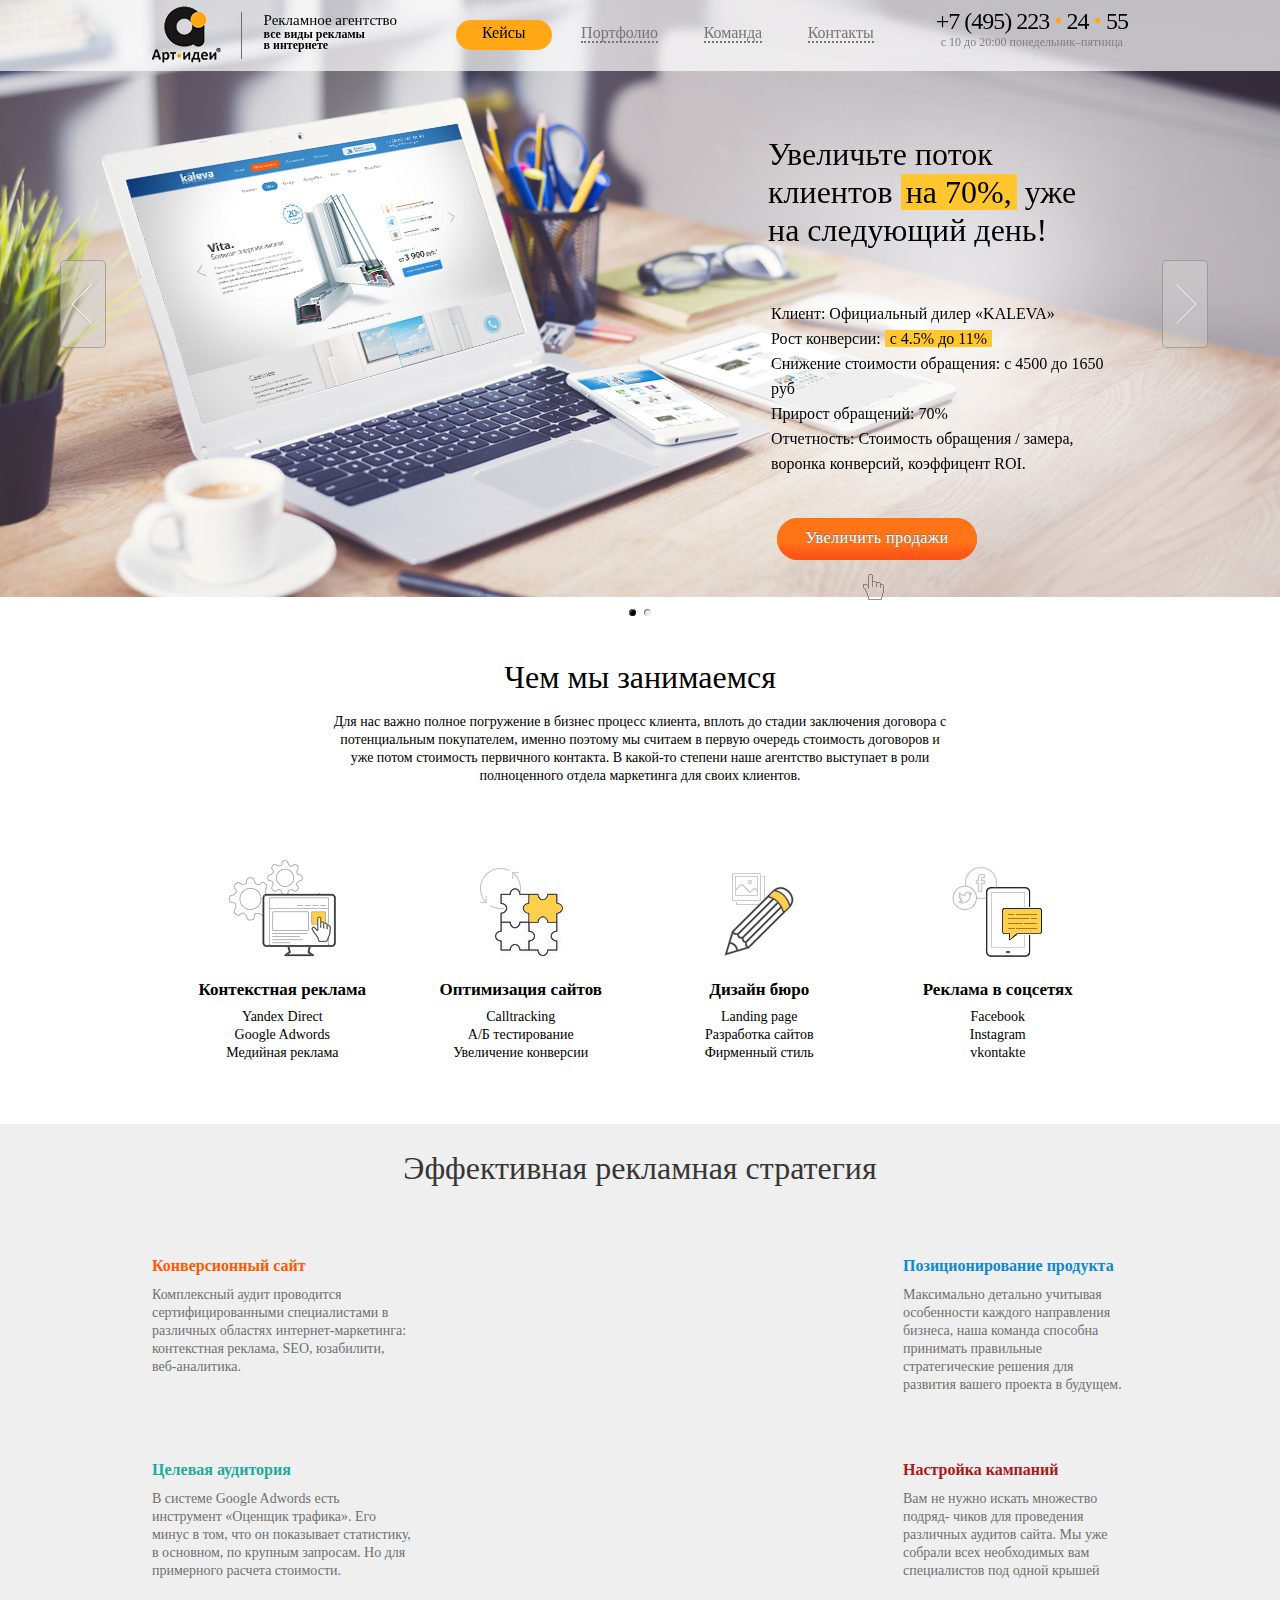
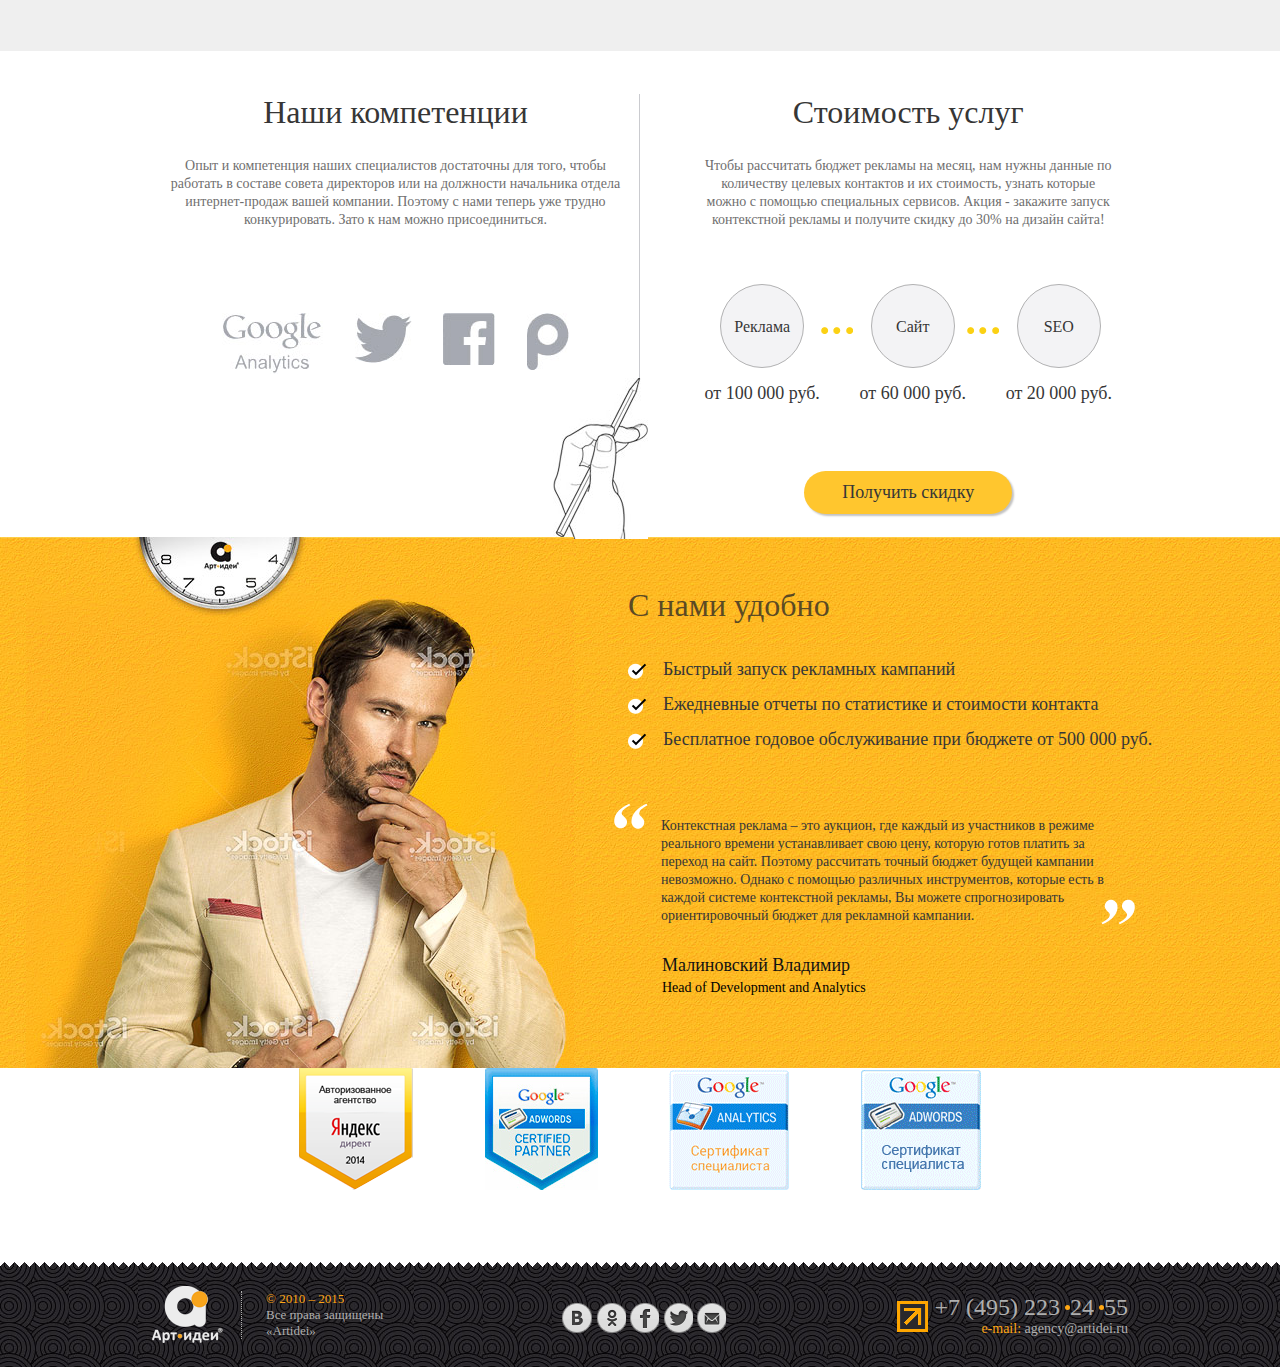
==== commit f5f751d0: "start+promo" ====
--- a/index.html
+++ b/index.html
@@ -102,6 +102,87 @@
             </div>
             <!-- /promo-section -->
 
+            <!-- employment -->
+            <div class="employment">
+                <div class="employment__about">
+                    <h2>Чем мы занимаемся</h2>
+                    <p>Для нас важно полное погружение в бизнес процесс клиента, вплоть до стадии заключения договора
+                        с потенциальным покупателем, именно поэтому мы считаем в первую очередь стоимость договоров и
+                        уже потом стоимость первичного контакта. В какой-то степени наше агентство выступает в роли
+                        полноценного отдела маркетинга  для своих клиентов.</p>
+                </div>
+                <ul class="employment__service">
+                    <li>
+                        <div class="employment__service-img">
+                            <img src="img/icon-001.jpg" alt="img"/>
+                        </div>
+                        <h3>Контекстная реклама</h3>
+                        <p>Yandex Direct</p>
+                        <p>Google Adwords</p>
+                        <p>Медийная реклама</p>
+                    </li>
+                    <li>
+                        <div class="employment__service-img">
+                            <img src="img/icon-002.jpg" alt="img"/>
+                        </div>
+                        <h3>Оптимизация сайтов</h3>
+                        <p>Calltracking</p>
+                        <p>А/Б тестирование</p>
+                        <p>Увеличение конверсии</p>
+                    </li>
+                    <li>
+                        <div class="employment__service-img">
+                            <img src="img/icon-003.jpg" alt="img"/>
+                        </div>
+                        <h3>Дизайн бюро</h3>
+                        <p>Landing page</p>
+                        <p>Разработка сайтов</p>
+                        <p>Фирменный стиль</p>
+                    </li>
+                    <li>
+                        <div class="employment__service-img">
+                            <img src="img/icon-004.jpg" alt="img"/>
+                        </div>
+                        <h3>Реклама в соцсетях</h3>
+                        <p>Facebook</p>
+                        <p>Instagram</p>
+                        <p>vkontakte</p>
+                    </li>
+                </ul>
+            </div>
+            <!-- /employment -->
+
+            <!-- comersial-strategy -->
+            <div class="comersial-strategy">
+                <div>
+                    <h2>Эффективная рекламная стратегия</h2>
+                    <div class="comersial-strategy__description">
+
+                        <div class="comersial-strategy__description__itme1">
+                            <h3>Конверсионный сайт</h3>
+                            <p>Комплексный аудит проводится сертифицированными специалистами в различных областях интернет-маркетинга: контекстная реклама, SEO, юзабилити, веб-аналитика. </p>
+                        </div>
+                        <div  class="comersial-strategy__description__itme2">
+                            <h3>Целевая аудитория</h3>
+                            <p>В системе Google Adwords есть инструмент «Оценщик трафика». Его минус в том, что
+                                он показывает статистику, в основном, по крупным запросам. Но для примерного расчета стоимости.</p>
+                        </div>
+                        <div  class="comersial-strategy__description__itme3">
+                            <h3>Позиционирование продукта</h3>
+                            <p>Максимально детально учитывая особенности каждого направления бизнеса, наша команда способна принимать правильные стратегические решения для развития вашего проекта в будущем.</p>
+                        </div>
+
+                        <div  class="comersial-strategy__description__itme4">
+                            <h3>Настройка кампаний</h3>
+                            <p>Вам не нужно искать множество подряд- чиков для проведения различных аудитов сайта. Мы уже собрали всех необходимых вам специалистов под одной крышей</p>
+                        </div>
+
+                    </div>
+
+                </div>
+            </div>
+            <!-- /comersial-strategy -->
+
             <!-- site__content__center -->
             <div class="site__content__center">
 
--- a/css/main.css
+++ b/css/main.css
@@ -360,9 +360,15 @@
     background-color: #ededed;
     box-shadow: 1px 1px 1px #777 inset;
     opacity: 1;
+    transition: box-shadow .4s ease;
+    -webkit-transition: box-shadow .4s ease;
+}
+.promo-pagination .swiper-pagination-bullet:hover{
+    box-shadow: 0 0 2px #777 inset;
 }
 .promo-pagination .swiper-pagination-bullet-active{
     background-color: #000;
+    cursor: default;
 }
 .promo-prev,
 .promo-next{
@@ -375,6 +381,8 @@
     border: 1px solid rgba(119,115,118,.5);
     border-radius: 5px;
     background: url("../img/ico-promo-arrows.png") no-repeat 9px 50% rgba(209,209,209,.5);
+    transition: background-color .3s ease;
+    -webkit-transition: background-color .3s ease;
 }
 .promo-prev{
     margin-left: -580px;
@@ -384,6 +392,10 @@
     margin-left: 522px;
     background-position: -46px 50%;
 }
+.promo-prev:hover,
+.promo-next:hover{
+    background-color: rgba(209,209,209,.8);
+}
 /* ---------- /promo-section ----------- */
 
 /* -------- site__header-layout ------- */
@@ -411,6 +423,38 @@
     color: #808080;
 }
 /* ------- /site__header-layout ------- */
+
+/* --------------- employment -------------- */
+.employment{
+    width: 976px;
+    margin: 0 auto;
+    padding: 61px 0 62px;
+    text-align: center;
+}
+.employment h2{
+    margin-bottom: 17px;
+    font: normal 32px/38px 'Myriad Pro Light', serif;
+}
+.employment__about{
+    width: 620px;
+    margin: 0 auto 74px;
+    line-height: 18px;
+}
+.employment__service li{
+    display: inline-block;
+    vertical-align: top;
+    width: 235px;
+    line-height: 18px;
+}
+.employment__service-img{
+    height: 105px;
+    margin-bottom: 17px;
+}
+.employment__service li h3{
+    margin-bottom: 9px;
+    font-size: 17px;
+}
+/* -------------- /employment -------------- */
 
 /* --------------- analytics --------------- */
 .analytics{
@@ -470,8 +514,6 @@
 }
 /* --------------- /rate-of-site --------------- */
 
-
-
 /* -------- site__header-layout ------- */
 .site__header-layout{
     position: relative;
@@ -584,7 +626,6 @@
     width: 32px;
     height: 7px;
 }
-
 .our-info__prices ul li span{
     display: block;
     border: 1px solid #b1b1b2;
@@ -616,6 +657,72 @@
 }
 /* ------- /our-info ------- */
 
+/* ------- comersial-strategy ------- */
+.comersial-strategy{
+    height: 527px;
+    padding-top: 26px;
+    background: #efefef;
+}
+.comersial-strategy > div{
+    width: 976px;
+    margin: 0 auto;
+}
+.comersial-strategy h2{
+    font-size: 32px;
+    color: #363636;
+    text-align: center;
+    font-weight: normal;
+}
+.comersial-strategy__description{
+    background: url("../img/comersial-back.jpg") no-repeat  269px -20px;
+    height: 527px;
+    position: relative;
+}
+.comersial-strategy__description > div{
+    color: #706f6f;
+    font-size: 14px;
+    line-height: 18px;
+    width: 260px;
+    position: absolute;
+}
+.comersial-strategy__description__itme1 h3{
+    color: #ff5a00;
+    font-size: 16px;
+    margin-bottom: 11px;
+}
+.comersial-strategy__description__itme2 h3{
+    color: #19ab9e;
+    font-size: 16px;
+    margin-bottom: 11px;
+}
+.comersial-strategy__description__itme3 h3{
+    color: #0b8acc;
+    font-size: 16px;
+    margin-bottom: 11px;
+}
+.comersial-strategy__description__itme4 h3{
+    color: #ab1919;
+    font-size: 16px;
+    margin-bottom: 11px;
+}
+.comersial-strategy__description__itme1{
+    top: 70px;
+}
+.comersial-strategy__description__itme2{
+    top: 274px;
+}
+.comersial-strategy__description__itme3{
+    right: 0;
+    top: 70px;
+    width: 225px !important;
+}
+.comersial-strategy__description__itme4{
+    right: 0;
+    top: 274px;
+    width: 225px !important;
+}
+/* ------- /comersial-strategy ------- */
+
 /* ------- yellow-wall ------- */
 .yellow-wall{
     background: url("../img/yallow-wall.jpg");
@@ -637,7 +744,6 @@
     left: -126px;
     content: "";
 }
-
 .yellow-wall h2{
     font-size: 32px;
     font-weight: normal;
@@ -691,5 +797,4 @@
     font-size: 18px;
     font-family: "Myriad Pro Bold";
 }
-
 /* ------- /yellow-wall ------- */
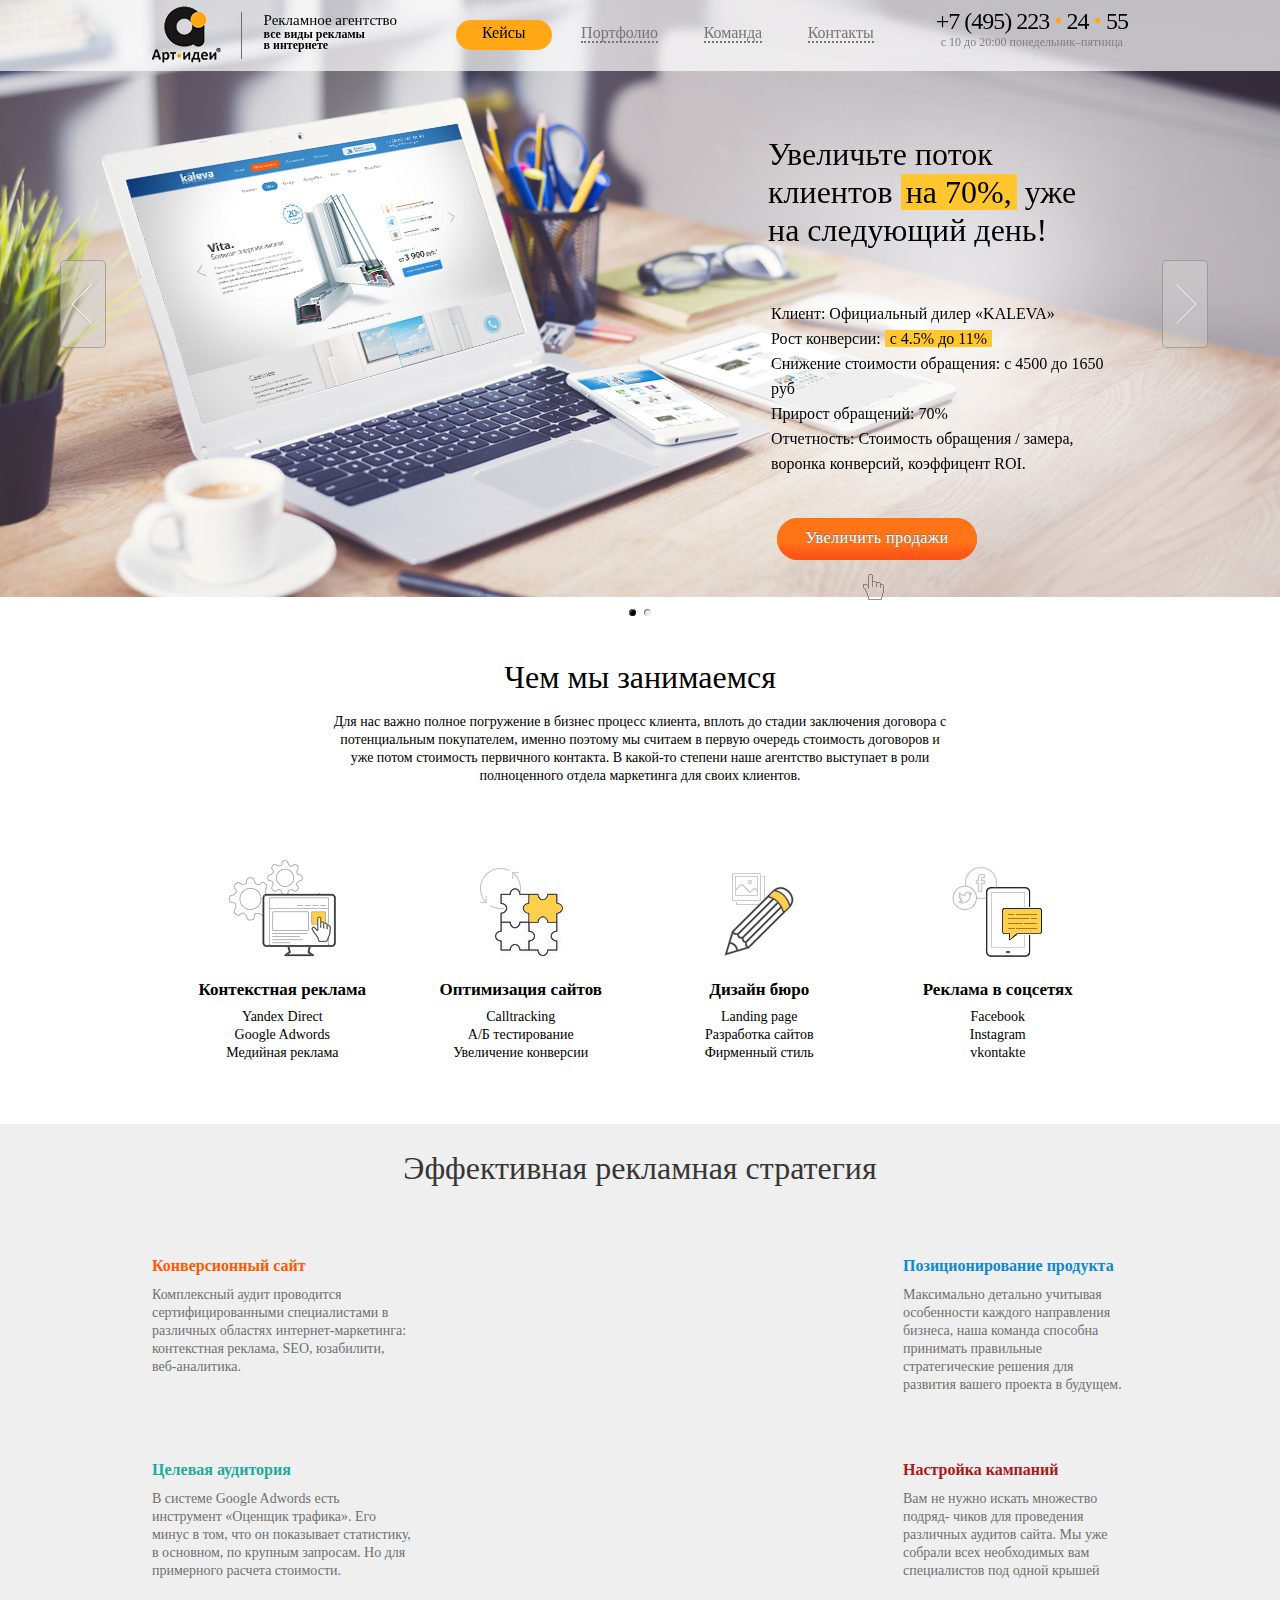
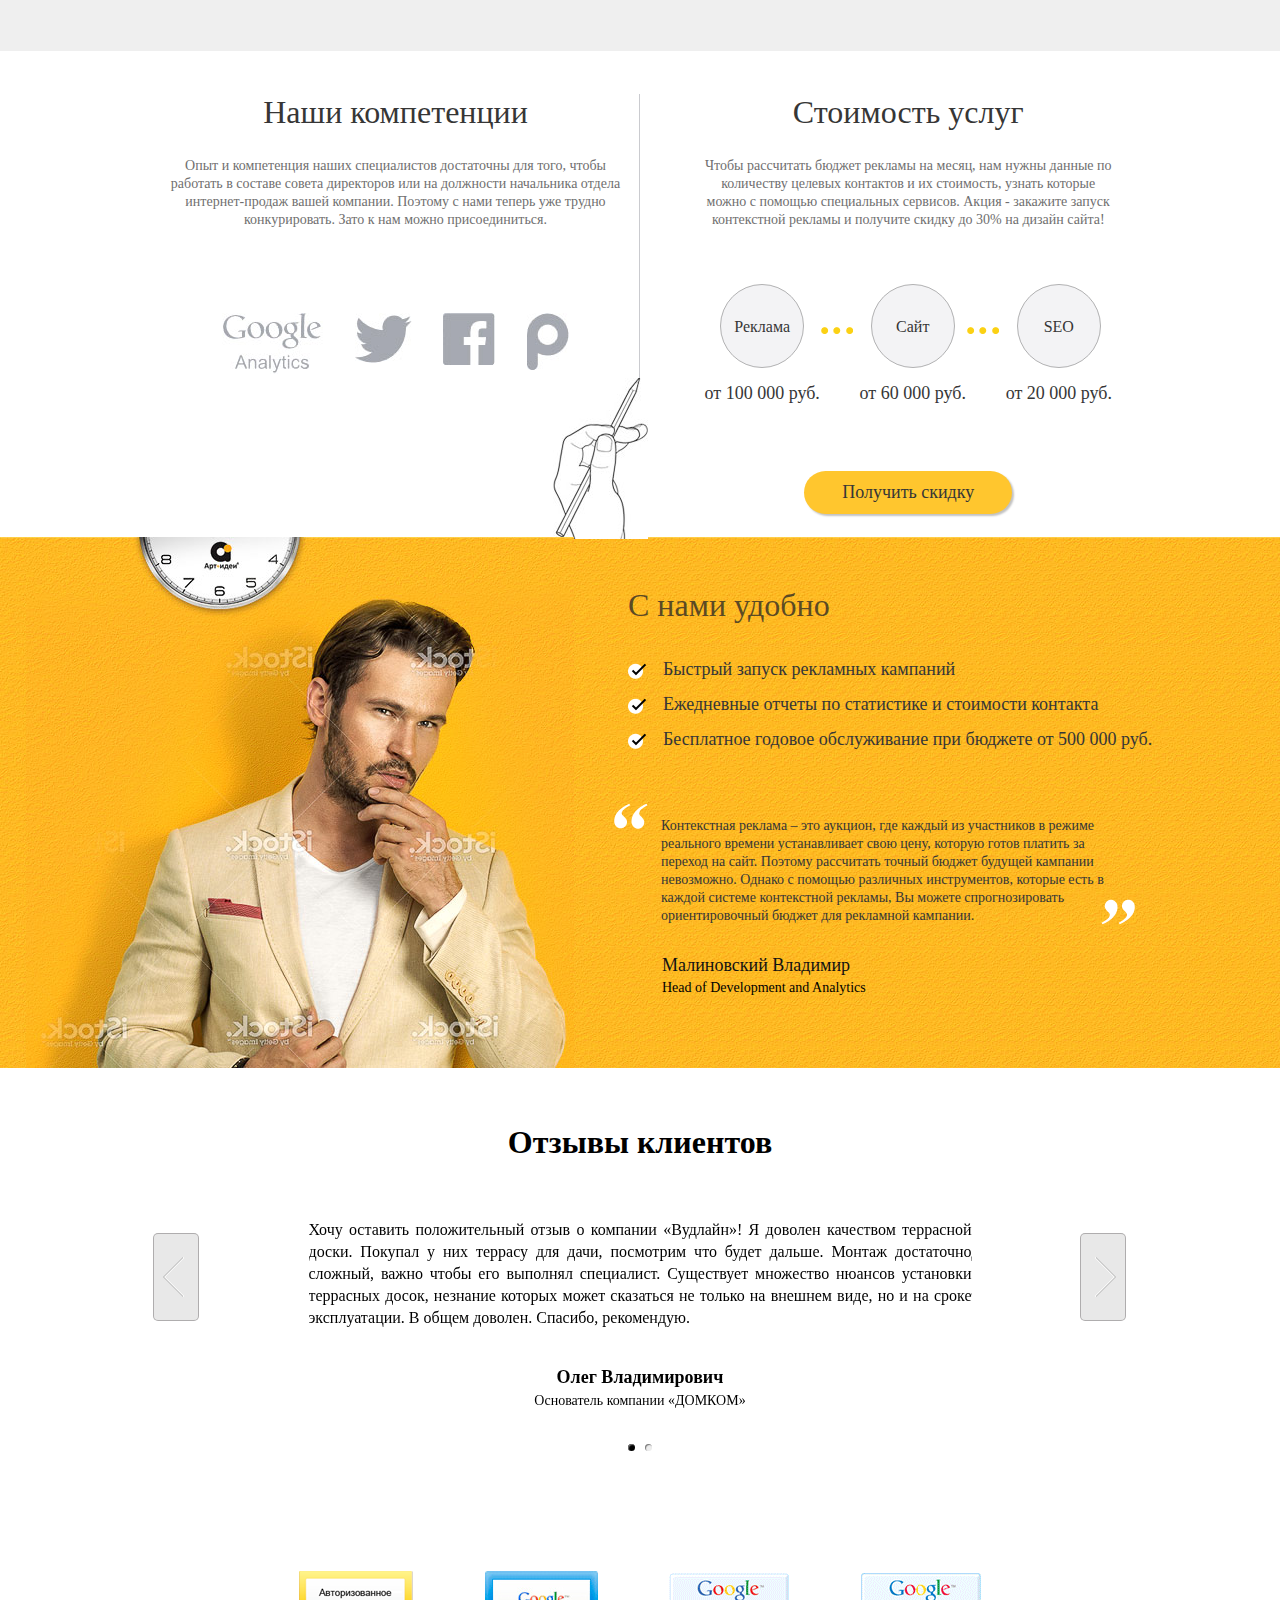
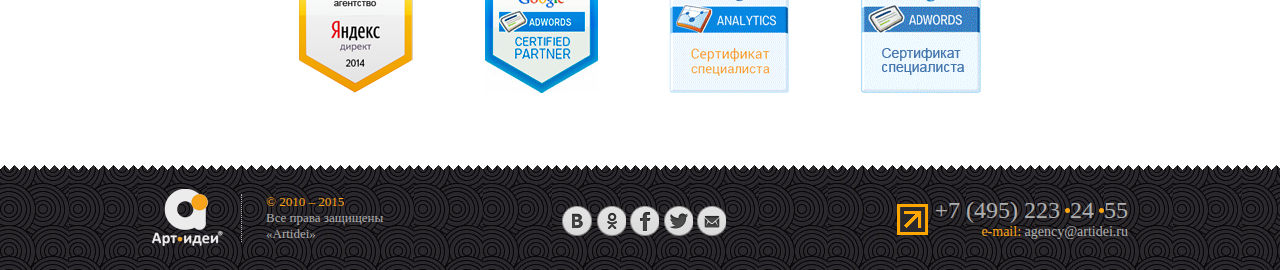
==== commit 6828106f: "over index" ====
--- a/index.html
+++ b/index.html
@@ -260,6 +260,40 @@
             </div>
             <!-- /yellow-wall -->
 
+            <!-- yellow-wall -->
+            <div class="reviews">
+                <h2>Отзывы клиентов</h2>
+
+                <!-- reviews-swiper -->
+                <div class="reviews-swiper">
+                    <!-- swiper-wrapper -->
+                    <div class="swiper-wrapper">
+                        <!-- swiper-slide -->
+                        <div class="swiper-slide">
+                            <p>Хочу оставить положительный отзыв о компании «Вудлайн»! Я доволен качеством террасной  доски. Покупал у них террасу для дачи, посмотрим что будет дальше. Монтаж достаточно сложный, важно чтобы его выполнял специалист. Существует множество нюансов установки террасных досок, незнание которых может сказаться не только на внешнем виде, но и на сроке эксплуатации. В общем доволен.  Спасибо, рекомендую.</p>
+                            <div class="author">
+                                <p><strong>Олег Владимирович</strong></p>
+                                <p>Основатель компании «ДОМКОМ»</p>
+                            </div>
+                        </div>
+                        <!-- /swiper-slide -->
+                        <!-- swiper-slide -->
+                        <div class="swiper-slide">
+                            <p>Хочу оставить положительный отзыв о компании «Вудлайн»! Я доволен качеством террасной  доски. Покупал у них террасу для дачи, посмотрим что будет дальше. Монтаж достаточно сложный, важно чтобы его выполнял специалист. Существует множество нюансов установки террасных досок, незнание которых может сказаться не только на внешнем виде, но и на сроке эксплуатации. В общем доволен.  Спасибо, рекомендую.</p>
+                            <p>Олег Владимирович</p>
+                            <p>Основатель компании «ДОМКОМ»</p>
+                        </div>
+                        <!-- /swiper-slide -->
+                    </div>
+                    <!-- /swiper-wrapper -->
+                    <div class="reviews-next swiper-button-next"></div>
+                    <div class="reviews-prev swiper-button-prev"></div>
+                    <div class="reviews-pagination swiper-pagination"></div>
+                </div>
+                <!-- /reviews-swiper -->
+            </div>
+            <!-- yellow-wall -->
+
             <!-- site__content__center -->
             <div class="site__content__center">
 
--- a/css/main.css
+++ b/css/main.css
@@ -348,12 +348,46 @@
 .promo-swiper .swiper-wrapper{
     margin-bottom: 7px;
 }
-.promo-pagination{
+.promo-prev,
+.promo-next{
+    top: 260px;
+    left: 50%;
+}
+.promo-prev{
+    margin-left: -580px;
+}
+.promo-next{
+    right: auto;
+    margin-left: 522px;
+}
+/* ---------- /promo-section ----------- */
+
+/* ---------- /promo-section ----------- */
+.swiper-button-next,
+.swiper-button-prev{
+    position: absolute;
+    width: 46px;
+    height: 88px;
+    margin-top: 0;
+    border: 1px solid rgba(119,115,118,.5);
+    border-radius: 5px;
+    background: url("../img/ico-promo-arrows.png") no-repeat 9px 50% rgba(209,209,209,.5);
+    transition: background-color .3s ease;
+    -webkit-transition: background-color .3s ease;
+}
+.swiper-button-next{
+    background-position: -46px 50%;
+}
+.swiper-button-prev:hover,
+.swiper-button-next:hover{
+    background-color: rgba(209,209,209,.8);
+}
+.swiper-pagination-clickable{
     position: relative;
     text-align: center;
     z-index: 8;
 }
-.promo-pagination .swiper-pagination-bullet{
+.swiper-pagination-bullet{
     width: 7px;
     height: 7px;
     margin: 0 4px;
@@ -363,41 +397,13 @@
     transition: box-shadow .4s ease;
     -webkit-transition: box-shadow .4s ease;
 }
-.promo-pagination .swiper-pagination-bullet:hover{
+.swiper-pagination-bullet:hover{
     box-shadow: 0 0 2px #777 inset;
 }
-.promo-pagination .swiper-pagination-bullet-active{
+.swiper-pagination-bullet-active{
     background-color: #000;
     cursor: default;
 }
-.promo-prev,
-.promo-next{
-    position: absolute;
-    top: 260px;
-    left: 50%;
-    width: 46px;
-    height: 88px;
-    margin-top: 0;
-    border: 1px solid rgba(119,115,118,.5);
-    border-radius: 5px;
-    background: url("../img/ico-promo-arrows.png") no-repeat 9px 50% rgba(209,209,209,.5);
-    transition: background-color .3s ease;
-    -webkit-transition: background-color .3s ease;
-}
-.promo-prev{
-    margin-left: -580px;
-}
-.promo-next{
-    right: auto;
-    margin-left: 522px;
-    background-position: -46px 50%;
-}
-.promo-prev:hover,
-.promo-next:hover{
-    background-color: rgba(209,209,209,.8);
-}
-/* ---------- /promo-section ----------- */
-
 /* -------- site__header-layout ------- */
 .site__header-layout{
     position: relative;
@@ -436,10 +442,21 @@
     font: normal 32px/38px 'Myriad Pro Light', serif;
 }
 .employment__about{
+    position: relative;
     width: 620px;
     margin: 0 auto 74px;
     line-height: 18px;
 }
+.employment__about:after{
+    content: '';
+    position: absolute;
+    left: 50%;
+    bottom: -44px;
+    width: 80px;
+    height: 8px;
+    margin-left: -40px;
+    background: url("../img/img-decoration.jpg") repeat-x 0 0;
+}
 .employment__service li{
     display: inline-block;
     vertical-align: top;
@@ -455,6 +472,62 @@
     font-size: 17px;
 }
 /* -------------- /employment -------------- */
+
+/* ---------------- reviews ---------------- */
+.reviews {
+    position: relative;
+    width: 976px;
+    margin: 0 auto 56px;
+    padding: 56px 0 50px;
+    text-align: center;
+    background: url('../img/bg-reviews.jpg') no-repeat 100% 100%;
+    overflow: hidden;
+}
+.reviews:after{
+    content: '';
+    position: absolute;
+    left: 42px;
+    right: 173px;
+    bottom: 4px;
+    height: 8px;
+    background: url("../img/img-decoration.jpg") repeat-x 0 0;
+}
+.reviews h2{
+    margin-bottom: 58px;
+    font-size: 32px;
+}
+.reviews-swiper .swiper-wrapper{
+    margin-bottom: 37px;
+}
+.reviews-swiper .swiper-slide{
+    font-size: 16px;
+    line-height: 22px;
+    text-align: justify;
+}
+.swiper-slide .author{
+    padding-top: 38px;
+    text-align: center;
+    font: 14px/22px 'Myriad Pro Light', serif;
+}
+.swiper-slide .author strong{
+    font: 600 18px 'Myriad Pro', serif;
+}
+.reviews-swiper{
+    width: 663px;
+    margin: 0 auto;
+    overflow: hidden;
+}
+.reviews-prev,
+.reviews-next{
+    top: 165px;
+}
+.reviews-prev{
+    left: 1px;
+}
+.reviews-next{
+    right: 2px;
+}
+/* --------------- /reviews ---------------- */
 
 /* --------------- analytics --------------- */
 .analytics{
